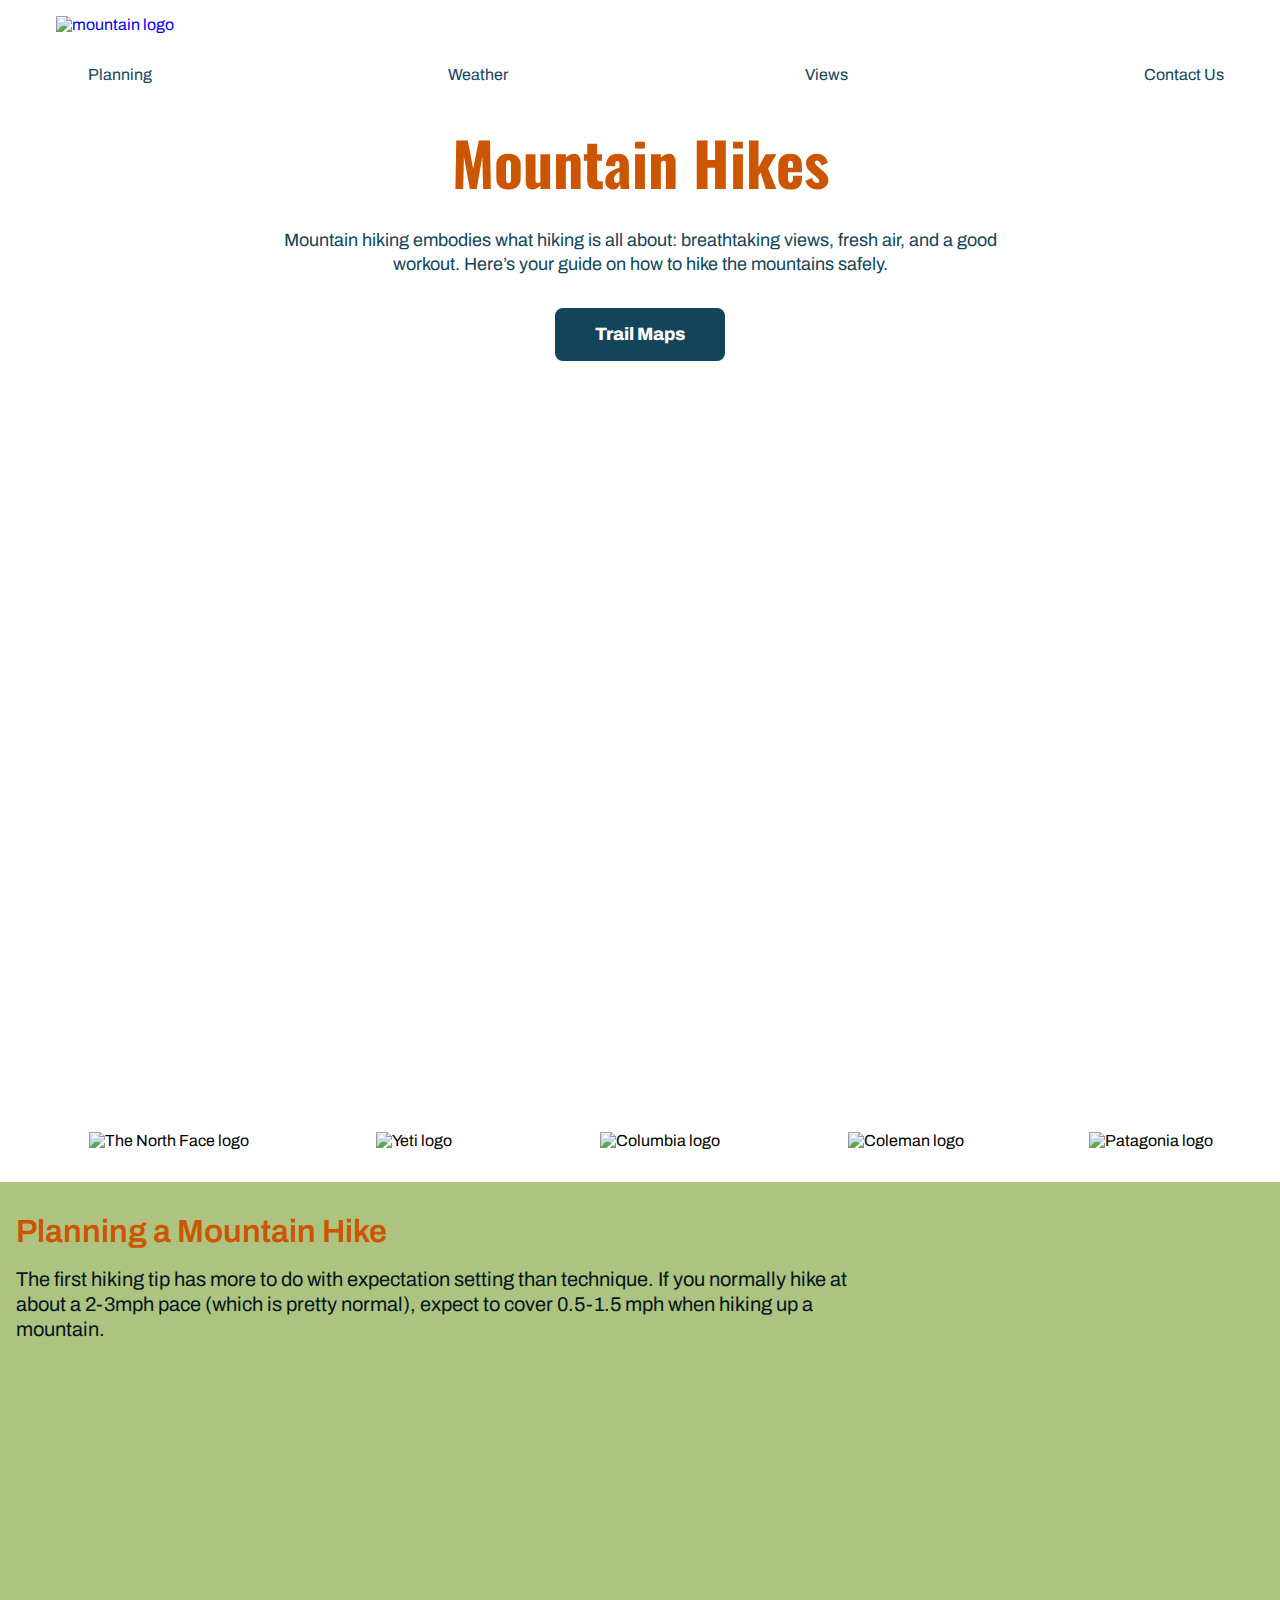
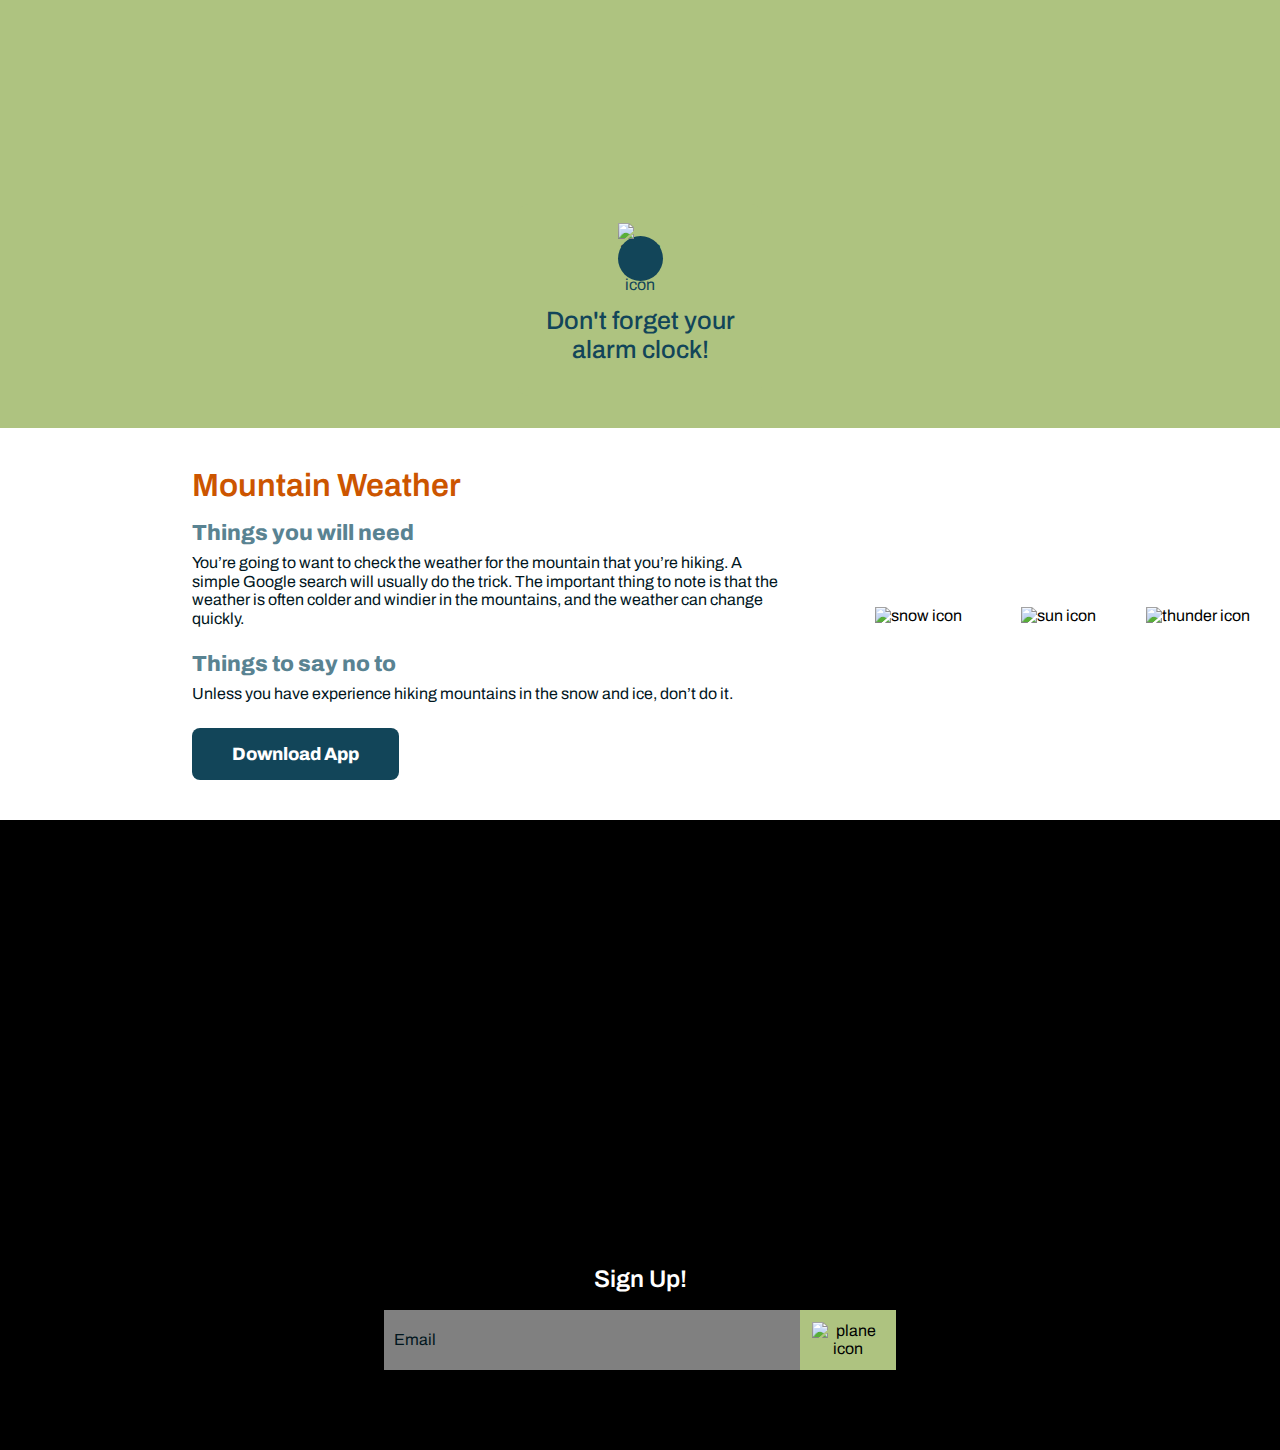
==== index.html @ 651533ce "save work" ====
<!DOCTYPE html>
<html lang="en">
<head>
    <meta charset="UTF-8">
    <meta name="viewport" content="width=device-width, initial-scale=1.0">
    <meta http-equiv="X-UA-Compatible" content="ie=edge">

    <!--Google Fonts-->
    <link rel="preconnect" href="https://fonts.googleapis.com">
    <link rel="preconnect" href="https://fonts.gstatic.com" crossorigin>
    <link href="https://fonts.googleapis.com/css2?family=Archivo:ital,wght@0,100..900;1,100..900&family=Oswald:wght@200..700&display=swap" rel="stylesheet">

   <!-- Font Awesome -->
   <script src="https://kit.fontawesome.com/7ab68a398d.js" crossOrigin="anonymous"></script>

    <!--Style Sheet-->
    <link rel="stylesheet" href="css/styles.css">

    <title>Week 6</title>
</head>

<body>
    <header class="xl-grid">
        <div id="header-container" class="xl-grid-item">
            <div id="logo-container">
                <a href="index.html"><img src="img/header/logo.svg" alt="mountain logo"></a>
            </div>

            <div id="burger-container">
                <button id="burger-button"><i class="fa-solid fa-bars"></i></button>
            </div>
        
            <nav id="main-nav">
                <ul>
                    <li>
                        <a href="#index-planning"><i class="fa-solid fa-suitcase-rolling"></i>Planning</a>
                    </li>

                    <li>
                        <a href="#index-weather"><i class="fa-regular fa-sun"></i>Weather</a>
                    </li>

                    <li>
                        <a href="views.html"><i class="fa-solid fa-binoculars"></i>Views</a>
                    </li>

                    <li>
                    <a href="contact.html"><i class="fa-regular fa-paper-plane"></i>Contact Us</a>
                    </li>
                    
                </ul>
            </nav>
        </div>
    </header>

    <section id="index-hero" class="xxl-grid header-padding">
        <div class="xxl-grid-item">
            <h1 class="pageTitle">Mountain Hikes</h1>
            <p>Mountain hiking embodies what hiking is all about: breathtaking views, fresh air, and a good workout. Here’s your guide on how to hike the mountains safely.</p>
    
            <button class="whiteButton">Trail Maps</button>
        </div>
        <!--<img src="img/home/hero.jpg" alt="hero image of a forest">-->
    </section>

    <div id="index-hero-image"></div>

    <section id="index-brands" class="xxl-grid">
        <div class="xxl-grid-item">
            <ul>
                <li id="tnf"><img src="img/home/brands/tnf.svg" alt="The North Face logo"></li>
                <li id="coleman"><img src="img/home/brands/coleman.svg" alt="Coleman logo"></li>
                <li id="columbia"><img src="img/home/brands/columbia.svg" alt="Columbia logo"></li>
                <li id="patagonia"><img src="img/home/brands/patagonia.svg" alt="Patagonia logo"></li>
                <li id="yeti"><img src="img/home/brands/yeti.svg" alt="Yeti logo"></li>
            </ul>
        </div>
        
    </section>

    <section id="index-planning" class="xxl-grid">
    <div class="xxl-grid-item">
        <h1 class="contentSectionTitle">Planning a Mountain Hike</h1>
        <p>The first hiking tip has more to do with expectation setting than technique. If you normally hike at about a 2-3mph pace (which is pretty normal), expect to cover 0.5-1.5 mph when hiking up a mountain.</p>
        
        <div id="planning-hero"></div>
        <!--  <img src="img/home/planning/planning.jpg" alt="layout of gear" id="planning-hero"> -->

        <div id="planning-callout">
            <div id="clock-container">
                <img src="img/home/planning/clock.svg" alt="alarm clock icon">
            </div>

            <h3>Don't forget your alarm clock!</h3>   
        </div>
    </div>
    
    </section>

    <section id="index-weather" class="xl-grid">
    <div class="xl-grid-item" id="index-weather-xl-grid">
        <ul id="weather-icons">
            <li><img src="img/home/weather/snow.svg" alt="snow icon"></li>
            <li><img src="img/home/weather/sun.svg" alt="sun icon"></li>
            <li><img src="img/home/weather/thunder.svg" alt="thunder icon"></li>
            <li><img src="img/home/weather/wind.svg" alt="wind icon"></li>
        </ul>

        <div id="weather-content">
            <h1 class="contentSectionTitle">Mountain Weather</h1>
            <h2 class="contentSectionSubtitle">Things you will need</h2>
            <p>You’re going to want to check the weather for the mountain that you’re hiking. A simple Google search will usually do the trick. The important thing to note is that the weather is often colder and windier in the mountains, and the weather can change quickly.</p>
            <h2 class="contentSectionSubtitle">Things to say no to</h2>
            <p>Unless you have experience hiking mountains in the snow and ice, don’t do it.</p>

            <button class="whiteButton">Download App</button>
        </div>
        
    </div>
        

        
    </section>

    <footer>
        <div>
            <h2>Sign Up!</h2>
            <form action="#">
                <div>
                    <input type="text" placeholder="Email">
                    <button><img src="img/footer/plane.svg" alt="plane icon"></button>
                </div>
            </form>

            <ul>
                <li><a href="https://twitter.com/?lang=en"><i class="fa-brands fa-x-twitter"></i></a></li>
                <li><a href="https://github.com/login"><i class="fa-brands fa-github"></i></a></li>
                <li><a href="https://www.instagram.com/"><i class="fa-brands fa-instagram"></i></a></li>
                <li><a href="https://www.linkedin.com/login"><i class="fa-brands fa-linkedin-in"></i></a></li>
            </ul>
        </div>
    </footer>
    
    <script src="js/scripts-dist.js"></script>
    
</body>

</html>
---- css/styles.css ----
/* =============
    Mixins
============= */
/* ---------------- Font Sizing ---------------- */
html {
  font-size: 100%;
}

/* ---------------- Media Queries ---------------- */
/* =============
    Variables
============= */
:root {
  --black: #000000;
  --white: #ffffff;
  --aqua: #598392;
  --blue: #124559;
  --blueDark: #01161E;
  --green: #AEC380;
  --seaFoamGreen: #EFF6E0;
  --orange: #FFA500;
  --orangeBurnt: #cc5500;
}

/*! normalize.css v8.0.1 | MIT License | github.com/necolas/normalize.css */
/* Document
   ========================================================================== */
/**
 * 1. Correct the line height in all browsers.
 * 2. Prevent adjustments of font size after orientation changes in iOS.
 */
html {
  line-height: 1.15; /* 1 */
  -webkit-text-size-adjust: 100%; /* 2 */
}

/* Sections
   ========================================================================== */
/**
 * Remove the margin in all browsers.
 */
body {
  margin: 0;
}

/**
 * Render the `main` element consistently in IE.
 */
main {
  display: block;
}

/**
 * Correct the font size and margin on `h1` elements within `section` and
 * `article` contexts in Chrome, Firefox, and Safari.
 */
h1 {
  font-size: 2em;
  margin: 0.67em 0;
}

/* Grouping content
   ========================================================================== */
/**
 * 1. Add the correct box sizing in Firefox.
 * 2. Show the overflow in Edge and IE.
 */
hr {
  -webkit-box-sizing: content-box;
          box-sizing: content-box; /* 1 */
  height: 0; /* 1 */
  overflow: visible; /* 2 */
}

/**
 * 1. Correct the inheritance and scaling of font size in all browsers.
 * 2. Correct the odd `em` font sizing in all browsers.
 */
pre {
  font-family: monospace, monospace; /* 1 */
  font-size: 1em; /* 2 */
}

/* Text-level semantics
   ========================================================================== */
/**
 * Remove the gray background on active links in IE 10.
 */
a {
  background-color: transparent;
}

/**
 * 1. Remove the bottom border in Chrome 57-
 * 2. Add the correct text decoration in Chrome, Edge, IE, Opera, and Safari.
 */
abbr[title] {
  border-bottom: none; /* 1 */
  text-decoration: underline; /* 2 */
  -webkit-text-decoration: underline dotted;
          text-decoration: underline dotted; /* 2 */
}

/**
 * Add the correct font weight in Chrome, Edge, and Safari.
 */
b,
strong {
  font-weight: bolder;
}

/**
 * 1. Correct the inheritance and scaling of font size in all browsers.
 * 2. Correct the odd `em` font sizing in all browsers.
 */
code,
kbd,
samp {
  font-family: monospace, monospace; /* 1 */
  font-size: 1em; /* 2 */
}

/**
 * Add the correct font size in all browsers.
 */
small {
  font-size: 80%;
}

/**
 * Prevent `sub` and `sup` elements from affecting the line height in
 * all browsers.
 */
sub,
sup {
  font-size: 75%;
  line-height: 0;
  position: relative;
  vertical-align: baseline;
}

sub {
  bottom: -0.25em;
}

sup {
  top: -0.5em;
}

/* Embedded content
   ========================================================================== */
/**
 * Remove the border on images inside links in IE 10.
 */
img {
  border-style: none;
}

/* Forms
   ========================================================================== */
/**
 * 1. Change the font styles in all browsers.
 * 2. Remove the margin in Firefox and Safari.
 */
button,
input,
optgroup,
select,
textarea {
  font-family: inherit; /* 1 */
  font-size: 100%; /* 1 */
  line-height: 1.15; /* 1 */
  margin: 0; /* 2 */
}

/**
 * Show the overflow in IE.
 * 1. Show the overflow in Edge.
 */
button,
input { /* 1 */
  overflow: visible;
}

/**
 * Remove the inheritance of text transform in Edge, Firefox, and IE.
 * 1. Remove the inheritance of text transform in Firefox.
 */
button,
select { /* 1 */
  text-transform: none;
}

/**
 * Correct the inability to style clickable types in iOS and Safari.
 */
button,
[type=button],
[type=reset],
[type=submit] {
  -webkit-appearance: button;
}

/**
 * Remove the inner border and padding in Firefox.
 */
button::-moz-focus-inner,
[type=button]::-moz-focus-inner,
[type=reset]::-moz-focus-inner,
[type=submit]::-moz-focus-inner {
  border-style: none;
  padding: 0;
}

/**
 * Restore the focus styles unset by the previous rule.
 */
button:-moz-focusring,
[type=button]:-moz-focusring,
[type=reset]:-moz-focusring,
[type=submit]:-moz-focusring {
  outline: 1px dotted ButtonText;
}

/**
 * Correct the padding in Firefox.
 */
fieldset {
  padding: 0.35em 0.75em 0.625em;
}

/**
 * 1. Correct the text wrapping in Edge and IE.
 * 2. Correct the color inheritance from `fieldset` elements in IE.
 * 3. Remove the padding so developers are not caught out when they zero out
 *    `fieldset` elements in all browsers.
 */
legend {
  -webkit-box-sizing: border-box;
          box-sizing: border-box; /* 1 */
  color: inherit; /* 2 */
  display: table; /* 1 */
  max-width: 100%; /* 1 */
  padding: 0; /* 3 */
  white-space: normal; /* 1 */
}

/**
 * Add the correct vertical alignment in Chrome, Firefox, and Opera.
 */
progress {
  vertical-align: baseline;
}

/**
 * Remove the default vertical scrollbar in IE 10+.
 */
textarea {
  overflow: auto;
}

/**
 * 1. Add the correct box sizing in IE 10.
 * 2. Remove the padding in IE 10.
 */
[type=checkbox],
[type=radio] {
  -webkit-box-sizing: border-box;
          box-sizing: border-box; /* 1 */
  padding: 0; /* 2 */
}

/**
 * Correct the cursor style of increment and decrement buttons in Chrome.
 */
[type=number]::-webkit-inner-spin-button,
[type=number]::-webkit-outer-spin-button {
  height: auto;
}

/**
 * 1. Correct the odd appearance in Chrome and Safari.
 * 2. Correct the outline style in Safari.
 */
[type=search] {
  -webkit-appearance: textfield; /* 1 */
  outline-offset: -2px; /* 2 */
}

/**
 * Remove the inner padding in Chrome and Safari on macOS.
 */
[type=search]::-webkit-search-decoration {
  -webkit-appearance: none;
}

/**
 * 1. Correct the inability to style clickable types in iOS and Safari.
 * 2. Change font properties to `inherit` in Safari.
 */
::-webkit-file-upload-button {
  -webkit-appearance: button; /* 1 */
  font: inherit; /* 2 */
}

/* Interactive
   ========================================================================== */
/*
 * Add the correct display in Edge, IE 10+, and Firefox.
 */
details {
  display: block;
}

/*
 * Add the correct display in all browsers.
 */
summary {
  display: list-item;
}

/* Misc
   ========================================================================== */
/**
 * Add the correct display in IE 10+.
 */
template {
  display: none;
}

/**
 * Add the correct display in IE 10.
 */
[hidden] {
  display: none;
}

/* =============
    Base
============= */
ul {
  margin: 0;
}
ul li {
  list-style: none;
}

.hide-img {
  display: none;
}

.header-padding {
  padding-top: 95px;
}

@media (min-width: 1440px) {
  .xxl-grid {
    display: -ms-grid;
    display: grid;
    -ms-grid-columns: auto 1440px auto;
    grid-template-columns: auto 1440px auto;
        grid-template-areas: ". xxl-content .";
  }
  .xxl-grid .xxl-grid-item {
    grid-area: xxl-content;
  }
}

@media (min-width: 1440px) {
  .xxl-grid .xxl-grid-item {
    -ms-grid-row: 1;
    -ms-grid-column: 2;
  }
}

@media (min-width: 1200px) {
  .xl-grid {
    display: -ms-grid;
    display: grid;
    -ms-grid-columns: auto 1200px auto;
    grid-template-columns: auto 1200px auto;
        grid-template-areas: ". xl-content .";
  }
  .xl-grid .xl-grid-item {
    grid-area: xl-content;
  }
}

@media (min-width: 1200px) {
  .xl-grid .xl-grid-item {
    -ms-grid-row: 1;
    -ms-grid-column: 2;
  }
}

/* =============
    Typography
============= */
body {
  font-family: "Archivo", sans-serif;
  font-optical-sizing: auto;
}

h1, h2, h3, h4, h5 {
  padding: 0;
  margin: 0;
}

p {
  color: var(--blueDark);
  padding: 0;
  margin: 0;
}

.pageTitle {
  font-family: "Oswald", sans-serif;
  font-optical-sizing: auto;
  color: var(--orangeBurnt);
  font-size: 2.5rem;
  font-weight: 900;
  margin-bottom: 32px;
}
@media (min-width: 768px) {
  .pageTitle {
    font-size: 3.75rem;
  }
}

.contentSectionTitle {
  font-size: 1.75rem;
  font-weight: 600;
  margin-bottom: 16px;
}
@media (min-width: 768px) {
  .contentSectionTitle {
    font-size: 2rem;
  }
}

.contentSectionSubtitle {
  font-size: 1.375rem;
  font-weight: 800;
}

/* =============
    Buttons
============= */
button {
  border: none;
  cursor: pointer;
}

.whiteButton {
  background-color: var(--blue);
  color: var(--white);
  font-size: 1.125rem;
  font-weight: 800;
  padding: 16px 40px;
  border-radius: 8px;
}

/* =============
    Forms
============= */
[type=text], [type=password], [type=date], [type=datetime], [type=datetime-local], [type=month], [type=week], [type=email], [type=number], [type=search], [type=tel], [type=time], [type=url], [type=color], textarea {
  -webkit-box-shadow: none;
          box-shadow: none;
}

[type=text]:focus, [type=password]:focus, [type=date]:focus, [type=datetime]:focus, [type=datetime-local]:focus, [type=month]:focus, [type=week]:focus, [type=email]:focus, [type=number]:focus, [type=search]:focus, [type=tel]:focus, [type=time]:focus, [type=url]:focus, [type=color]:focus, textarea:focus {
  -webkit-box-shadow: none;
          box-shadow: none;
}

input[type=text],
input[type=email],
input[type=password],
textarea {
  -webkit-appearance: none;
}

input {
  border: none;
  border-radius: 0;
}

textarea {
  border: none;
  border-radius: 0;
}

/* =============
    Navigation
============= */
a {
  text-decoration: none;
}

#main-nav {
  background-color: var(--green);
  padding: 16px;
  display: none;
}
@media (min-width: 768px) {
  #main-nav {
    background-color: var(--white);
    padding: 0px 16px 0px 0px;
    display: block;
  }
}
@media (min-width: 768px) {
  #main-nav ul {
    display: -webkit-box;
    display: -ms-flexbox;
    display: flex;
    -webkit-box-align: center;
        -ms-flex-align: center;
            align-items: center;
    -webkit-box-pack: justify;
        -ms-flex-pack: justify;
            justify-content: space-between;
    height: 100%;
  }
}
#main-nav ul li {
  text-align: right;
}
#main-nav ul li a:link, #main-nav ul li a:visited {
  display: inline-block;
  padding: 16px 0;
  color: var(--white);
  -webkit-transition: 0.25s;
  transition: 0.25s;
}
@media (min-width: 768px) {
  #main-nav ul li a:link, #main-nav ul li a:visited {
    color: var(--blue);
  }
}
#main-nav ul li a:link i, #main-nav ul li a:visited i {
  color: var(--orangeBurnt);
  margin-right: 8px;
}
#main-nav ul li a:hover, #main-nav ul li a:active {
  color: var(--orangeBurnt);
}

/* =============
    Header
============= */
header {
  position: fixed;
  top: 0;
  left: 0;
  right: 0;
  width: 100%;
  background-color: var(--white);
}
header #header-container {
  display: -ms-grid;
  display: grid;
  -ms-grid-columns: 20% auto;
  grid-template-columns: 20% auto;
      grid-template-areas: "logo burger" "nav nav";
}
@media (min-width: 768px) {
  header #header-container {
    -ms-grid-columns: 30% auto;
    grid-template-columns: 30% auto;
    -ms-grid-columns: "logo nav";
    grid-template-columns: "logo nav";
  }
}
@media (min-width: 1024px) {
  header #header-container {
    -ms-grid-columns: 40% auto;
    grid-template-columns: 40% auto;
  }
}
@media (min-width: 1200px) {
  header #header-container {
    -ms-grid-columns: 45% auto;
    grid-template-columns: 45% auto;
  }
}
@media (min-width: 1440px) {
  header #header-container {
    -ms-grid-columns: 50% auto;
    grid-template-columns: 50% auto;
  }
}
header #header-container #logo-container {
  -ms-grid-row: 1;
  -ms-grid-column: 1;
  padding: 16px 0 16px 16px;
  grid-area: logo;
}
header #header-container #burger-container {
  -ms-grid-row: 1;
  -ms-grid-column: 2;
  grid-area: burger;
  display: -webkit-box;
  display: -ms-flexbox;
  display: flex;
  -webkit-box-pack: end;
      -ms-flex-pack: end;
          justify-content: flex-end;
  -webkit-box-align: center;
      -ms-flex-align: center;
          align-items: center;
}
@media (min-width: 768px) {
  header #header-container #burger-container {
    display: none;
  }
}
header #header-container #burger-container button {
  background-color: var(--white);
  border: none;
  color: var(--blue);
  font-size: 1.125rem;
  padding: 16px;
}
header #header-container #main-nav {
  -ms-grid-row: 2;
  -ms-grid-column: 1;
  -ms-grid-column-span: 2;
  grid-area: nav;
}

/* =============
    Footer
============= */
footer {
  background-color: var(--black);
  background-image: url("../img/footer/footer.jpg");
  background-size: cover;
  background-position: center bottom;
  color: var(--white);
  text-align: center;
  height: 60vh;
  display: -webkit-box;
  display: -ms-flexbox;
  display: flex;
  -webkit-box-pack: center;
      -ms-flex-pack: center;
          justify-content: center;
  -webkit-box-align: end;
      -ms-flex-align: end;
          align-items: flex-end;
}
@media (min-width: 1024px) {
  footer {
    background-position: center;
    height: 70vh;
  }
}
footer > div {
  padding-bottom: 32px;
}
footer > div h2 {
  font-size: 1.5rem;
  font-weight: 600;
  margin-bottom: 8px;
}
@media (min-width: 768px) {
  footer > div h2 {
    margin-bottom: 16px;
  }
}
footer > div form {
  width: 85vw;
}
@media (min-width: 768px) {
  footer > div form {
    width: 50vw;
  }
}
@media (min-width: 1024px) {
  footer > div form {
    width: 45vw;
  }
}
@media (min-width: 1200px) {
  footer > div form {
    width: 40vw;
  }
}
@media (min-width: 1440px) {
  footer > div form {
    width: 25vw;
  }
}
footer > div form > div {
  display: -webkit-box;
  display: -ms-flexbox;
  display: flex;
}
footer > div form > div input {
  border-radius: 0;
  border: none;
  width: 100%;
  padding-left: 2%;
  -webkit-box-sizing: border-box;
          box-sizing: border-box;
  background-color: rgba(255, 255, 255, 0.5019607843);
}
footer > div form > div ::-ms-input-placeholder { /* Edge 12-18 */
  color: var(--blueDark);
}
footer > div form > div ::-webkit-input-placeholder {
  color: var(--blueDark);
  opacity: 1;
}
footer > div form > div ::-moz-placeholder {
  color: var(--blueDark);
  opacity: 1;
}
footer > div form > div :-ms-input-placeholder {
  color: var(--blueDark);
  opacity: 1;
}
footer > div form > div ::placeholder {
  color: var(--blueDark);
  opacity: 1;
}
footer > div form > div button {
  background-color: var(--green);
  padding: 12px;
  margin-left: auto;
}
footer > div ul {
  padding: 32px 6vw 16px;
  display: -webkit-box;
  display: -ms-flexbox;
  display: flex;
  -webkit-box-pack: justify;
      -ms-flex-pack: justify;
          justify-content: space-between;
}
footer > div ul li a {
  color: var(--orangeBurnt);
  font-size: 1.875rem;
}

#index-hero {
  margin: 32px 0;
  text-align: center;
}
#index-hero > div {
  padding: 0 16px;
}
@media (min-width: 768px) {
  #index-hero > div {
    padding: 0 56px;
  }
}
@media (min-width: 1024px) {
  #index-hero > div {
    padding: 0 20vw;
  }
}
@media (min-width: 1440px) {
  #index-hero > div {
    padding: 0 400px;
  }
}
#index-hero > div p {
  font-size: 1.125rem;
  color: var(--blue);
  line-height: 1.5rem;
}
#index-hero > div button {
  margin: 32px 0;
}

#index-hero-image {
  height: 70vh;
  background-image: url("../img/home/hero.jpg");
  background-size: cover;
  background-position: center;
}
@media (min-width: 768px) {
  #index-hero-image {
    height: 60vh;
  }
}
@media (min-width: 1024px) {
  #index-hero-image {
    height: 75vh;
    background-position: center bottom;
  }
}

#index-brands {
  padding: 32px 16px;
}
#index-brands ul {
  display: -ms-grid;
  display: grid;
  -ms-grid-columns: 1fr 26px 1fr 26px 1fr 26px 1fr;
  grid-template-columns: repeat(4, 1fr);
  gap: 26px;
  -ms-grid-rows: auto 26px auto 26px auto;
      grid-template-areas: "tnf tnf yeti yeti" "columbia columbia coleman coleman" ". patagonia patagonia .";
}
@media (min-width: 768px) {
  #index-brands ul {
    -ms-grid-columns: 1fr 20px 1fr 20px 1fr 20px 1fr 20px 1fr 20px 1fr;
    grid-template-columns: repeat(6, 1fr);
    -ms-grid-rows: auto 20px auto;
        grid-template-areas: "tnf tnf yeti yeti columbia columbia" ". coleman coleman patagonia patagonia .";
    gap: 20px;
  }
}
#index-brands ul li {
  display: -webkit-box;
  display: -ms-flexbox;
  display: flex;
  -webkit-box-pack: center;
      -ms-flex-pack: center;
          justify-content: center;
  -webkit-box-align: center;
      -ms-flex-align: center;
          align-items: center;
}
@media (min-width: 1024px) {
  #index-brands ul {
    -ms-grid-columns: (1fr)[5];
    grid-template-columns: repeat(5, 1fr);
        grid-template-areas: "tnf yeti columbia coleman patagonia";
  }
}
#index-brands ul #tnf {
  -ms-grid-row: 1;
  -ms-grid-column: 1;
  -ms-grid-column-span: 3;
  grid-area: tnf;
}
#index-brands ul #yeti {
  -ms-grid-row: 1;
  -ms-grid-column: 5;
  -ms-grid-column-span: 3;
  grid-area: yeti;
}
#index-brands ul #columbia {
  -ms-grid-row: 3;
  -ms-grid-column: 1;
  -ms-grid-column-span: 3;
  grid-area: columbia;
}
#index-brands ul #coleman {
  -ms-grid-row: 3;
  -ms-grid-column: 5;
  -ms-grid-column-span: 3;
  grid-area: coleman;
}
#index-brands ul #patagonia {
  -ms-grid-row: 5;
  -ms-grid-column: 3;
  -ms-grid-column-span: 3;
  grid-area: patagonia;
}
@media (min-width: 768px) {
  #index-brands ul #tnf {
    -ms-grid-row: 1;
    -ms-grid-column: 1;
    -ms-grid-column-span: 3;
  }
  #index-brands ul #yeti {
    -ms-grid-row: 1;
    -ms-grid-column: 5;
    -ms-grid-column-span: 3;
  }
  #index-brands ul #columbia {
    -ms-grid-row: 1;
    -ms-grid-column: 9;
    -ms-grid-column-span: 3;
  }
  #index-brands ul #coleman {
    -ms-grid-row: 3;
    -ms-grid-column: 3;
    -ms-grid-column-span: 3;
  }
  #index-brands ul #patagonia {
    -ms-grid-row: 3;
    -ms-grid-column: 7;
    -ms-grid-column-span: 3;
  }
}
@media (min-width: 1024px) {
  #index-brands ul #tnf {
    -ms-grid-row: 1;
    -ms-grid-column: 1;
    -ms-grid-column-span: 1;
  }
  #index-brands ul #yeti {
    -ms-grid-row: 1;
    -ms-grid-column: 2;
    -ms-grid-column-span: 1;
  }
  #index-brands ul #columbia {
    -ms-grid-row: 1;
    -ms-grid-column: 3;
    -ms-grid-column-span: 1;
  }
  #index-brands ul #coleman {
    -ms-grid-row: 1;
    -ms-grid-column: 4;
    -ms-grid-column-span: 1;
  }
  #index-brands ul #patagonia {
    -ms-grid-row: 1;
    -ms-grid-column: 5;
    -ms-grid-column-span: 1;
  }
}

#index-planning {
  padding: 32px 16px;
  background-color: var(--green);
  color: var(--orangeBurnt);
  text-align: center;
}
#index-planning h1 {
  text-align: left;
}
#index-planning p {
  margin-bottom: 32px;
  text-align: left;
}
@media (min-width: 768px) {
  #index-planning p {
    padding-right: 30vw;
    font-size: 1.25rem;
    line-height: 25px;
  }
}
#index-planning #planning-hero {
  background-image: url("../img/home/planning/planning.jpg");
  height: 360px;
  background-size: cover;
  background-position: center;
  border-radius: 10px;
}
@media (min-width: 768px) {
  #index-planning #planning-hero {
    width: 80vw;
    height: 50vh;
  }
}
@media (min-width: 1024px) {
  #index-planning #planning-hero {
    margin-left: 200px;
  }
}
@media (min-width: 1200px) {
  #index-planning #planning-hero {
    width: 928px;
  }
}
#index-planning #planning-callout {
  background-color: var(--green);
  color: var(--blue);
  text-align: center;
  border-radius: 10px;
  padding: 32px 0px;
  width: 244px;
  margin-top: -20px;
  display: inline-block;
}
#index-planning #planning-callout #clock-container {
  margin: 0px auto 26px;
  height: 45px;
  width: 45px;
  background-color: var(--blue);
  border-radius: 100%;
  display: -webkit-box;
  display: -ms-flexbox;
  display: flex;
  -webkit-box-pack: center;
      -ms-flex-pack: center;
          justify-content: center;
  -webkit-box-align: center;
      -ms-flex-align: center;
          align-items: center;
}
#index-planning #planning-callout h3 {
  font-size: 1.5625rem;
  font-weight: 500;
}

#index-weather {
  padding: 32px 16px;
}
@media (min-width: 768px) {
  #index-weather {
    padding: 32px 15vw;
  }
}
@media (min-width: 1024px) {
  #index-weather {
    padding: 40px 15vw;
  }
}
@media (min-width: 1200px) {
  #index-weather #index-weather-xl-grid {
    display: -ms-grid;
    display: grid;
    -ms-grid-columns: 50% 32px auto;
    grid-template-columns: 50% auto;
        grid-template-areas: "weather-content weather-icons";
    gap: 32px;
  }
}
#index-weather #index-weather-xl-grid #weather-icons {
  display: -ms-grid;
  display: grid;
  -ms-grid-columns: 2fr 16px 2fr;
  grid-template-columns: repeat(2, 2fr);
  gap: 16px;
}
@media (min-width: 768px) {
  #index-weather #index-weather-xl-grid #weather-icons {
    -ms-grid-columns: 2fr 32px 2fr 32px 2fr 32px 2fr;
    grid-template-columns: repeat(4, 2fr);
    gap: 32px;
    margin-bottom: 16px;
  }
}
@media (min-width: 1200px) {
  #index-weather #index-weather-xl-grid #weather-icons {
    grid-area: weather-icons;
  }
}
@media (min-width: 1200px) {
  #index-weather #index-weather-xl-grid #weather-icons {
    -ms-grid-row: 1;
    -ms-grid-column: 3;
  }
}
#index-weather #index-weather-xl-grid #weather-icons li {
  display: -webkit-box;
  display: -ms-flexbox;
  display: flex;
  -webkit-box-pack: center;
      -ms-flex-pack: center;
          justify-content: center;
  -webkit-box-align: center;
      -ms-flex-align: center;
          align-items: center;
}
#index-weather #index-weather-xl-grid #weather-content h1 {
  color: var(--orangeBurnt);
}
#index-weather #index-weather-xl-grid #weather-content h2 {
  color: var(--aqua);
  margin-bottom: 8px;
}
#index-weather #index-weather-xl-grid #weather-content p {
  margin-bottom: 24px;
}

#views-hero {
  padding: 150px 16px 32px;
  text-align: center;
}
@media (min-width: 768px) {
  #views-hero {
    padding: 150px 10vw 32px;
  }
}
#views-hero h1 {
  margin-bottom: 32px;
}
#views-hero p {
  color: var(--blue);
}
@media (min-width: 1200px) {
  #views-hero p {
    padding: 0 300px;
  }
}

#views-gallery {
  padding: 0 16px 32px 16px;
  display: -ms-grid;
  display: grid;
  gap: 16px;
  -ms-grid-columns: 1fr 16px 1fr;
  grid-template-columns: repeat(2, 1fr);
  -ms-grid-rows: 25vh 16px 25vh 16px 50vh 16px 50vh 16px 30vh;
  grid-template-rows: 25vh 25vh 50vh 50vh 30vh;
      grid-template-areas: "g1 g2" "g3 g4" "g5 g5" "g6 g6" "g7 g7";
}
@media (min-width: 768px) {
  #views-gallery {
    padding: 0 8vw 32px 8vw;
    -ms-grid-columns: (1fr)[6];
    grid-template-columns: repeat(6, 1fr);
    -ms-grid-rows: 25vh 25vh 35vh 25vh;
    grid-template-rows: 25vh 25vh 35vh 25vh;
        grid-template-areas: "g1 g1 g1 g2 g2 g2" "g3 g3 g3 g4 g4 g4" "g5 g5 g5 g5 g6 g6" "g7 g7 g7 g7 g7 g7";
  }
}
@media (min-width: 1200px) {
  #views-gallery {
    padding: 0 2vw 40px 2vw;
    -ms-grid-columns: (1fr)[4];
    grid-template-columns: repeat(4, 1fr);
    -ms-grid-rows: 25vh 35vh 25vh;
    grid-template-rows: 25vh 35vh 25vh;
        grid-template-areas: "g1 g2 g3 g4" "g5 g5 g5 g6" "g7 g7 g7 g7";
  }
}
#views-gallery li {
  background-size: cover;
  background-position: center;
}
#views-gallery #g1 {
  -ms-grid-row: 1;
  -ms-grid-column: 1;
  grid-area: g1;
  background-image: url("../img/views/gallery-1.jpg");
}
#views-gallery #g2 {
  -ms-grid-row: 1;
  -ms-grid-column: 3;
  grid-area: g2;
  background-image: url("../img/views/gallery-2.jpg");
}
#views-gallery #g3 {
  -ms-grid-row: 3;
  -ms-grid-column: 1;
  grid-area: g3;
  background-image: url("../img/views/gallery-3.jpg");
}
#views-gallery #g4 {
  -ms-grid-row: 3;
  -ms-grid-column: 3;
  grid-area: g4;
  background-image: url("../img/views/gallery-4.jpg");
}
@media (min-width: 1024px) {
  #views-gallery #g4 {
    background-position: center 80%;
  }
}
#views-gallery #g5 {
  -ms-grid-row: 5;
  -ms-grid-column: 1;
  -ms-grid-column-span: 3;
  grid-area: g5;
  background-image: url("../img/views/gallery-5.jpg");
}
#views-gallery #g6 {
  -ms-grid-row: 7;
  -ms-grid-column: 1;
  -ms-grid-column-span: 3;
  grid-area: g6;
  background-image: url("../img/views/gallery-6.jpg");
}
#views-gallery #g7 {
  -ms-grid-row: 9;
  -ms-grid-column: 1;
  -ms-grid-column-span: 3;
  grid-area: g7;
  background-image: url("../img/views/gallery-7.jpg");
}
@media (min-width: 768px) {
  #views-gallery #g1 {
    -ms-grid-row: 1;
    -ms-grid-column: 1;
    -ms-grid-column-span: 3;
  }
  #views-gallery #g2 {
    -ms-grid-row: 1;
    -ms-grid-column: 4;
    -ms-grid-column-span: 3;
  }
  #views-gallery #g3 {
    -ms-grid-row: 2;
    -ms-grid-column: 1;
    -ms-grid-column-span: 3;
  }
  #views-gallery #g4 {
    -ms-grid-row: 2;
    -ms-grid-column: 4;
    -ms-grid-column-span: 3;
  }
  #views-gallery #g5 {
    -ms-grid-row: 3;
    -ms-grid-column: 1;
    -ms-grid-column-span: 4;
  }
  #views-gallery #g6 {
    -ms-grid-row: 3;
    -ms-grid-column: 5;
    -ms-grid-column-span: 2;
  }
  #views-gallery #g7 {
    -ms-grid-row: 4;
    -ms-grid-column: 1;
    -ms-grid-column-span: 6;
  }
}
@media (min-width: 1200px) {
  #views-gallery #g1 {
    -ms-grid-row: 1;
    -ms-grid-column: 1;
    -ms-grid-column-span: 1;
  }
  #views-gallery #g2 {
    -ms-grid-row: 1;
    -ms-grid-column: 2;
    -ms-grid-column-span: 1;
  }
  #views-gallery #g3 {
    -ms-grid-row: 1;
    -ms-grid-column: 3;
    -ms-grid-column-span: 1;
  }
  #views-gallery #g4 {
    -ms-grid-row: 1;
    -ms-grid-column: 4;
    -ms-grid-column-span: 1;
  }
  #views-gallery #g5 {
    -ms-grid-row: 2;
    -ms-grid-column: 1;
    -ms-grid-column-span: 3;
  }
  #views-gallery #g6 {
    -ms-grid-row: 2;
    -ms-grid-column: 4;
    -ms-grid-column-span: 1;
  }
  #views-gallery #g7 {
    -ms-grid-row: 3;
    -ms-grid-column: 1;
    -ms-grid-column-span: 4;
  }
}

/* =============
    Contact
============= */
#contact-hero {
  padding: 130px 16px 32px;
  text-align: center;
}

#contact-form {
  background-color: var(--seaFoamGreen);
  padding: 32px 16px;
}
#contact-form form {
  display: -ms-grid;
  display: grid;
  gap: 16px;
  -ms-grid-rows: 90px 16px 90px 16px 200px 16px auto;
  grid-template-rows: 90px 90px 200px auto;
}
@media (min-width: 768px) {
  #contact-form form {
    padding: 0 10vw;
    -ms-grid-columns: 50% auto;
    grid-template-columns: 50% auto;
    -ms-grid-rows: 8vh 16vh auto;
    grid-template-rows: 8vh 16vh auto;
        grid-template-areas: "name email" "message message" ". send-button";
  }
}
#contact-form form div {
  background-color: var(--white);
  display: -webkit-box;
  display: -ms-flexbox;
  display: flex;
  -webkit-box-align: end;
      -ms-flex-align: end;
          align-items: flex-end;
}
#contact-form form div input {
  width: 100%;
  padding-bottom: 5px;
  padding-left: 8px;
  -webkit-box-sizing: border-box;
          box-sizing: border-box;
}
#contact-form form div textarea {
  padding-top: 8px;
  height: 100%;
  width: 100%;
  padding-left: 8px;
  -webkit-box-sizing: border-box;
          box-sizing: border-box;
}
#contact-form form div ::-ms-input-placeholder {
  color: var(--blueDark);
}
#contact-form form div ::-webkit-input-placeholder {
  color: var(--blueDark);
  opacity: 1;
}
#contact-form form div ::-moz-placeholder {
  color: var(--blueDark);
  opacity: 1;
}
#contact-form form div :-ms-input-placeholder {
  color: var(--blueDark);
  opacity: 1;
}
#contact-form form div ::placeholder {
  color: var(--blueDark);
  opacity: 1;
}
@media (min-width: 768px) {
  #contact-form form #contact-name {
    grid-area: name;
  }
}
@media (min-width: 768px) {
  #contact-form form #contact-email {
    grid-area: email;
  }
}
#contact-form form #contact-message {
  -webkit-box-align: start;
      -ms-flex-align: start;
          align-items: flex-start;
}
@media (min-width: 768px) {
  #contact-form form #contact-message {
    grid-area: message;
  }
}
#contact-form form #contact-button {
  -webkit-box-align: start;
      -ms-flex-align: start;
          align-items: flex-start;
  -webkit-box-pack: end;
      -ms-flex-pack: end;
          justify-content: flex-end;
  background-color: transparent;
}
@media (min-width: 768px) {
  #contact-form form #contact-button {
    grid-area: send-button;
  }
}
@media (min-width: 768px) {
  #contact-form form #contact-name {
    -ms-grid-row: 1;
    -ms-grid-column: 1;
  }
  #contact-form form #contact-email {
    -ms-grid-row: 1;
    -ms-grid-column: 2;
  }
  #contact-form form #contact-message {
    -ms-grid-row: 2;
    -ms-grid-column: 1;
    -ms-grid-column-span: 2;
  }
  #contact-form form #contact-button {
    -ms-grid-row: 3;
    -ms-grid-column: 2;
  }
}
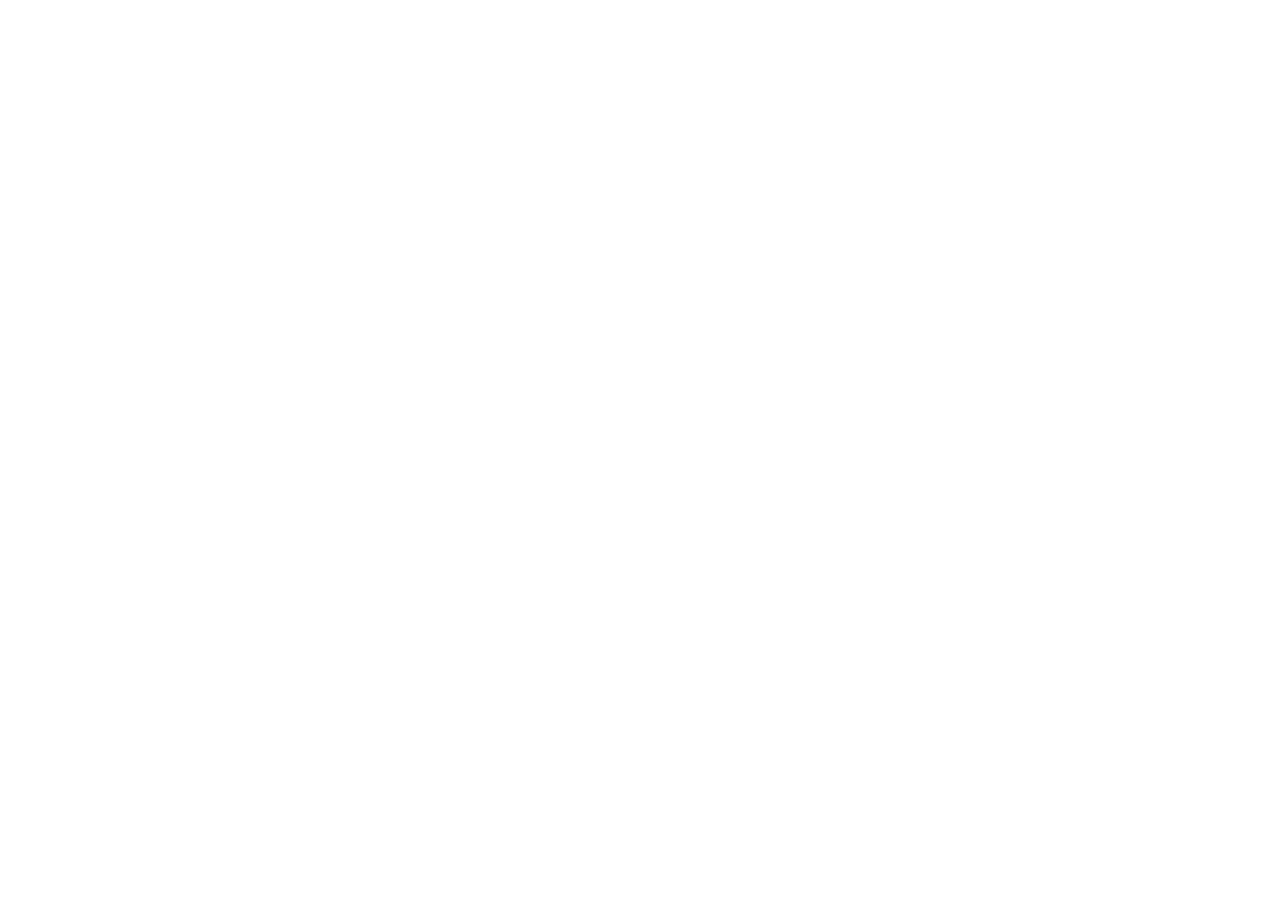
==== commit d2833794: "added html pages" ====
--- a/index.html
+++ b/index.html
@@ -4,143 +4,11 @@
     <meta charset="UTF-8">
     <meta name="viewport" content="width=device-width, initial-scale=1.0">
     <meta http-equiv="X-UA-Compatible" content="ie=edge">
-
-    <!--Google Fonts-->
-    <link rel="preconnect" href="https://fonts.googleapis.com">
-    <link rel="preconnect" href="https://fonts.gstatic.com" crossorigin>
-    <link href="https://fonts.googleapis.com/css2?family=Archivo:ital,wght@0,100..900;1,100..900&family=Oswald:wght@200..700&display=swap" rel="stylesheet">
-
-   <!-- Font Awesome -->
-   <script src="https://kit.fontawesome.com/7ab68a398d.js" crossOrigin="anonymous"></script>
-
-    <!--Style Sheet-->
     <link rel="stylesheet" href="css/styles.css">
-
-    <title>Week 6</title>
+    <title>Final Portfolio</title>
 </head>
 
 <body>
-    <header class="xl-grid">
-        <div id="header-container" class="xl-grid-item">
-            <div id="logo-container">
-                <a href="index.html"><img src="img/header/logo.svg" alt="mountain logo"></a>
-            </div>
-
-            <div id="burger-container">
-                <button id="burger-button"><i class="fa-solid fa-bars"></i></button>
-            </div>
-        
-            <nav id="main-nav">
-                <ul>
-                    <li>
-                        <a href="#index-planning"><i class="fa-solid fa-suitcase-rolling"></i>Planning</a>
-                    </li>
-
-                    <li>
-                        <a href="#index-weather"><i class="fa-regular fa-sun"></i>Weather</a>
-                    </li>
-
-                    <li>
-                        <a href="views.html"><i class="fa-solid fa-binoculars"></i>Views</a>
-                    </li>
-
-                    <li>
-                    <a href="contact.html"><i class="fa-regular fa-paper-plane"></i>Contact Us</a>
-                    </li>
-                    
-                </ul>
-            </nav>
-        </div>
-    </header>
-
-    <section id="index-hero" class="xxl-grid header-padding">
-        <div class="xxl-grid-item">
-            <h1 class="pageTitle">Mountain Hikes</h1>
-            <p>Mountain hiking embodies what hiking is all about: breathtaking views, fresh air, and a good workout. Here’s your guide on how to hike the mountains safely.</p>
-    
-            <button class="whiteButton">Trail Maps</button>
-        </div>
-        <!--<img src="img/home/hero.jpg" alt="hero image of a forest">-->
-    </section>
-
-    <div id="index-hero-image"></div>
-
-    <section id="index-brands" class="xxl-grid">
-        <div class="xxl-grid-item">
-            <ul>
-                <li id="tnf"><img src="img/home/brands/tnf.svg" alt="The North Face logo"></li>
-                <li id="coleman"><img src="img/home/brands/coleman.svg" alt="Coleman logo"></li>
-                <li id="columbia"><img src="img/home/brands/columbia.svg" alt="Columbia logo"></li>
-                <li id="patagonia"><img src="img/home/brands/patagonia.svg" alt="Patagonia logo"></li>
-                <li id="yeti"><img src="img/home/brands/yeti.svg" alt="Yeti logo"></li>
-            </ul>
-        </div>
-        
-    </section>
-
-    <section id="index-planning" class="xxl-grid">
-    <div class="xxl-grid-item">
-        <h1 class="contentSectionTitle">Planning a Mountain Hike</h1>
-        <p>The first hiking tip has more to do with expectation setting than technique. If you normally hike at about a 2-3mph pace (which is pretty normal), expect to cover 0.5-1.5 mph when hiking up a mountain.</p>
-        
-        <div id="planning-hero"></div>
-        <!--  <img src="img/home/planning/planning.jpg" alt="layout of gear" id="planning-hero"> -->
-
-        <div id="planning-callout">
-            <div id="clock-container">
-                <img src="img/home/planning/clock.svg" alt="alarm clock icon">
-            </div>
-
-            <h3>Don't forget your alarm clock!</h3>   
-        </div>
-    </div>
-    
-    </section>
-
-    <section id="index-weather" class="xl-grid">
-    <div class="xl-grid-item" id="index-weather-xl-grid">
-        <ul id="weather-icons">
-            <li><img src="img/home/weather/snow.svg" alt="snow icon"></li>
-            <li><img src="img/home/weather/sun.svg" alt="sun icon"></li>
-            <li><img src="img/home/weather/thunder.svg" alt="thunder icon"></li>
-            <li><img src="img/home/weather/wind.svg" alt="wind icon"></li>
-        </ul>
-
-        <div id="weather-content">
-            <h1 class="contentSectionTitle">Mountain Weather</h1>
-            <h2 class="contentSectionSubtitle">Things you will need</h2>
-            <p>You’re going to want to check the weather for the mountain that you’re hiking. A simple Google search will usually do the trick. The important thing to note is that the weather is often colder and windier in the mountains, and the weather can change quickly.</p>
-            <h2 class="contentSectionSubtitle">Things to say no to</h2>
-            <p>Unless you have experience hiking mountains in the snow and ice, don’t do it.</p>
-
-            <button class="whiteButton">Download App</button>
-        </div>
-        
-    </div>
-        
-
-        
-    </section>
-
-    <footer>
-        <div>
-            <h2>Sign Up!</h2>
-            <form action="#">
-                <div>
-                    <input type="text" placeholder="Email">
-                    <button><img src="img/footer/plane.svg" alt="plane icon"></button>
-                </div>
-            </form>
-
-            <ul>
-                <li><a href="https://twitter.com/?lang=en"><i class="fa-brands fa-x-twitter"></i></a></li>
-                <li><a href="https://github.com/login"><i class="fa-brands fa-github"></i></a></li>
-                <li><a href="https://www.instagram.com/"><i class="fa-brands fa-instagram"></i></a></li>
-                <li><a href="https://www.linkedin.com/login"><i class="fa-brands fa-linkedin-in"></i></a></li>
-            </ul>
-        </div>
-    </footer>
-    
     <script src="js/scripts-dist.js"></script>
     
 </body>
--- a/css/styles.css
+++ b/css/styles.css
@@ -338,6 +338,10 @@
 /* =============
     Base
 ============= */
+html {
+  scroll-behavior: smooth;
+}
+
 ul {
   margin: 0;
 }
@@ -496,10 +500,18 @@
   text-decoration: none;
 }
 
+.hide-menu {
+  display: none;
+}
+@media (min-width: 768px) {
+  .hide-menu {
+    display: block;
+  }
+}
+
 #main-nav {
   background-color: var(--green);
   padding: 16px;
-  display: none;
 }
 @media (min-width: 768px) {
   #main-nav {
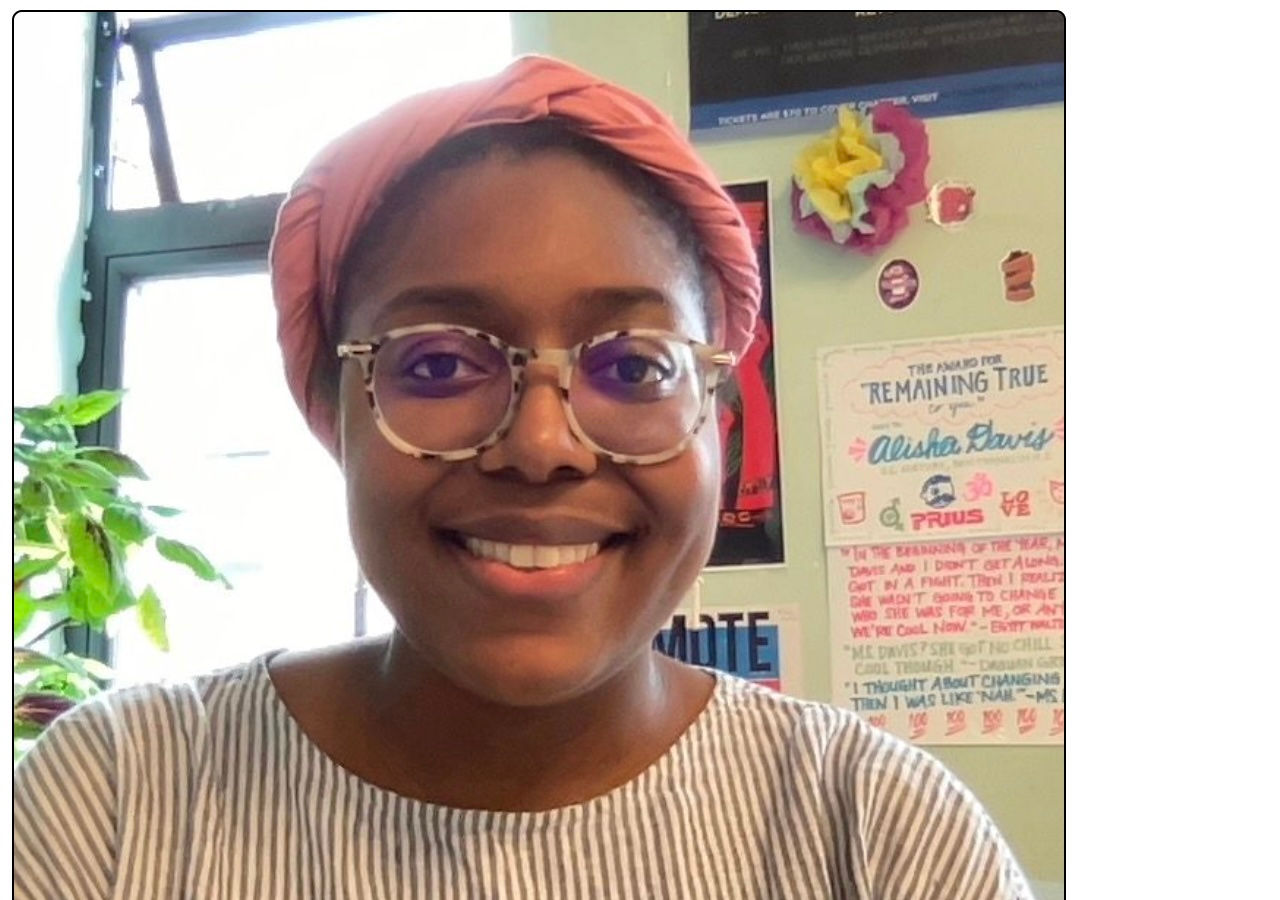
==== commit 798df929: "added html elements and text" ====
--- a/index.html
+++ b/index.html
@@ -9,6 +9,52 @@
 </head>
 
 <body>
+    <header>
+        <a href="index.html"></a><img src="img/header/AlishaHeadshot.jpg" alt="Alisha headshot">
+        <h1>Alisha R. Davis - Early Career Librarian</h1>
+        
+        <nav>
+            <ul>
+                <li>
+                    <a href="about.html"></a><img src="#" alt="about logo">
+                </li>
+                <li>
+                    <a href="resume.html"></a><img src="#" alt="resume logo">
+                </li>
+                <li>
+                    <a href="projects.html"></a><img src="#" alt="projects logo">
+                </li>
+                <li>
+                    <a href="associations.html"></a><img src="#" alt="associations logo">
+                </li>
+                <li>
+                    <a href="contact.html"></a><img src="#" alt="contact logo">
+                </li>
+                <li>
+                    <a href="sitemap.html"></a><img src="#" alt="sitemap logo">
+                </li>
+            </ul>
+        </nav>
+    </header>
+    
+    <section>
+        <h2>About Me</h2>
+        <p>I’m a mid-career changer who is transitioning into technical services librarianship. I’m currently enrolled in Drexel University’s MLIS program and will be graduating in June 2024. While completing my degree part-time, I’ve interned with Penn Libraries; the International Center for MultiGenerational Legacies of Trauma (ICMGLT); and the Kislak Center for Special Collections, Rare Books and Manuscripts.</p>
+
+        <p>Thanks to my graduate courses and internship placements, I quickly discovered that working with data and metadata brings me as much joy as teaching social studies or engaging in visual arts. Though I initially felt overwhelmed when I enrolled in “techie” courses like <em>Foundations of Data and Information</em> or <em>Python Programming Foundations</em>, I ended the term with a level of confidence that I had never experienced before. Today, I’m utilizing my resource description knowledge to catalog hundreds of books for the Penn Libraries Community Engagement team. I’m also training with a senior information processing librarian to complete technical services projects, such as the retrospective conversion of bibliographic records and engagement with linked data through BIBFRAME and Sinopia.</p>
+            
+       <p>A native of Philadelphia and a product of the local public school system, I’m invested in advocating for the best educational opportunities for all Philadelphians. In addition to my professional interests, I’m an avid solo traveler, a visual arts hobbyist, and the emotional support person to two, very energetic, senior cats. I previously earned a BA in International Relations from Boston University and a MS in Educational Studies from Johns Hopkins University.</p>
+    </section>
+
+    <footer>
+        <h2>Let's Connect!</h2>
+            <ul>
+                <li><a href="https://github.com/login""><img src="#" alt="github icon"></a></li>
+                <li><a href="https://linkedin.com/login""><img src="#" alt="linkedin icon"></a></li>
+                <li><a href="http://ardavislibrarianship.com/musings/""><img src="#" alt="professional blog icon"></a></li>
+            </ul>
+    </footer>
+
     <script src="js/scripts-dist.js"></script>
     
 </body>
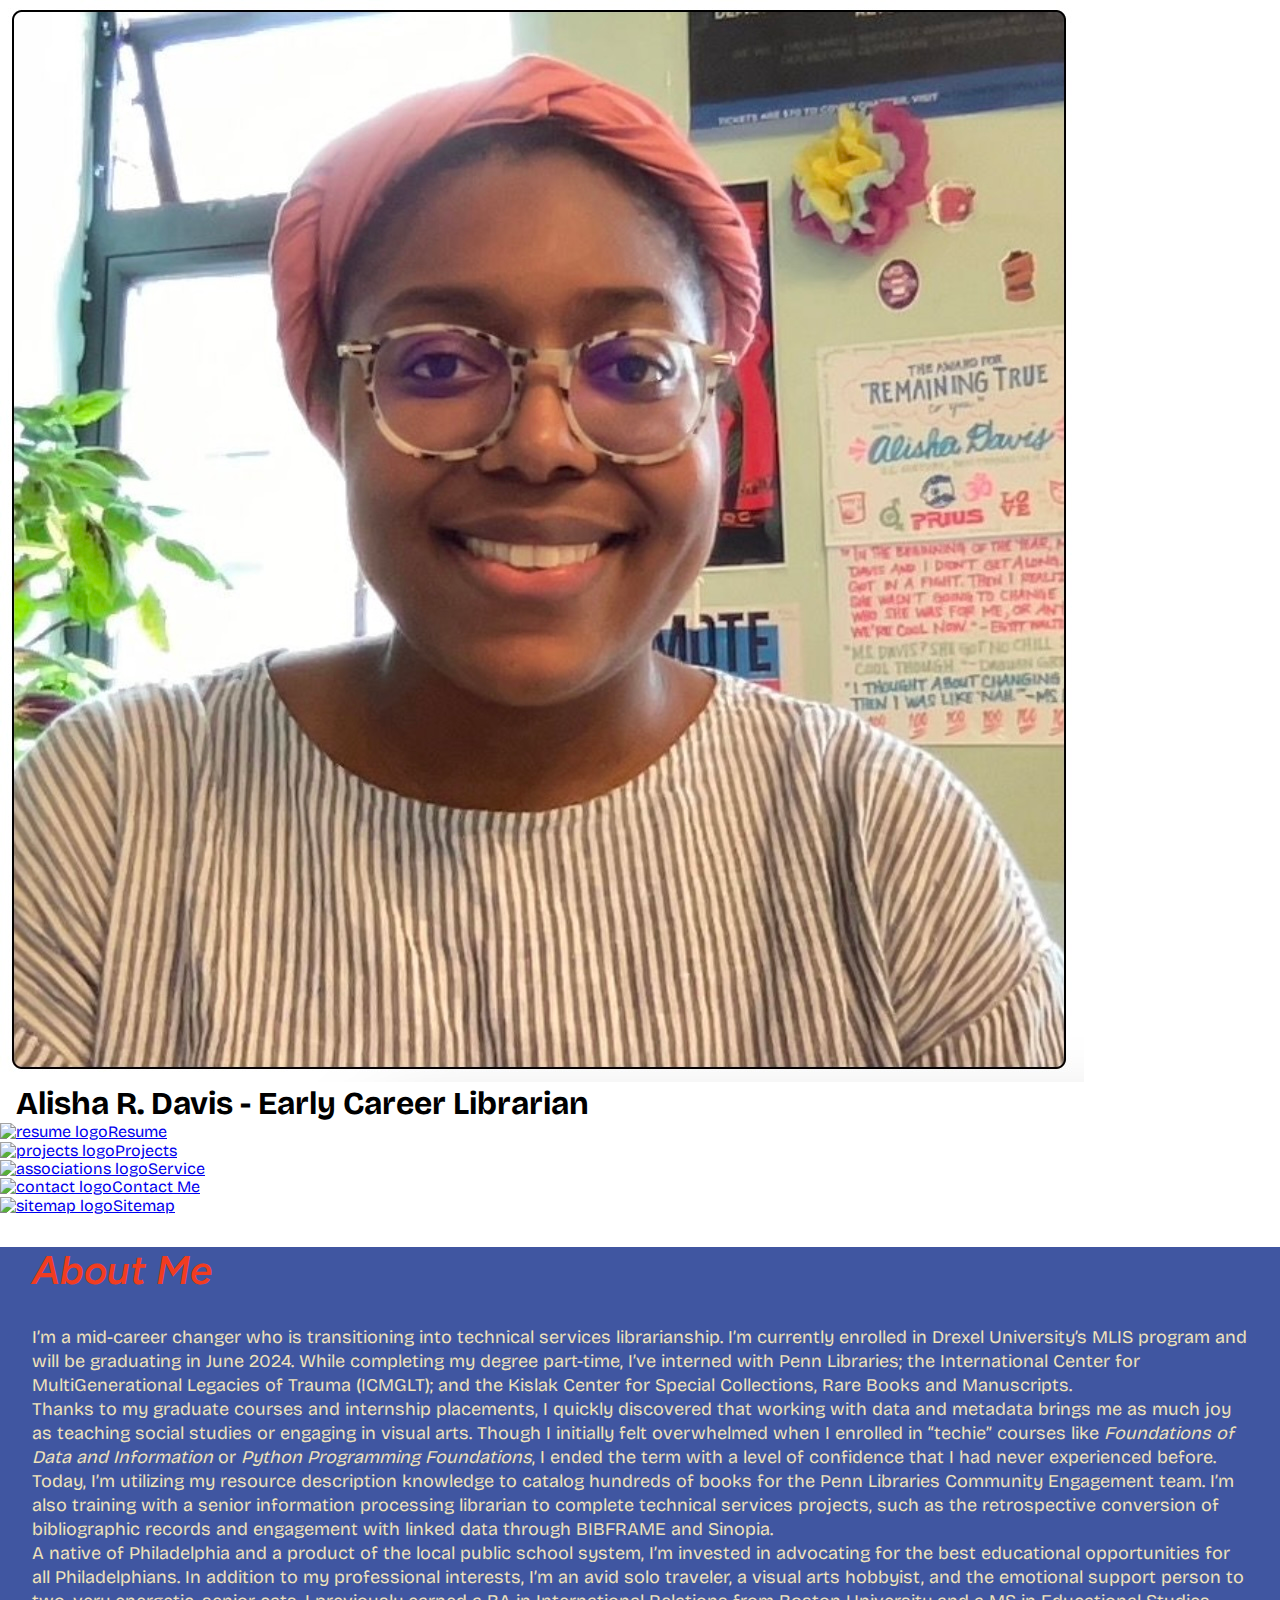
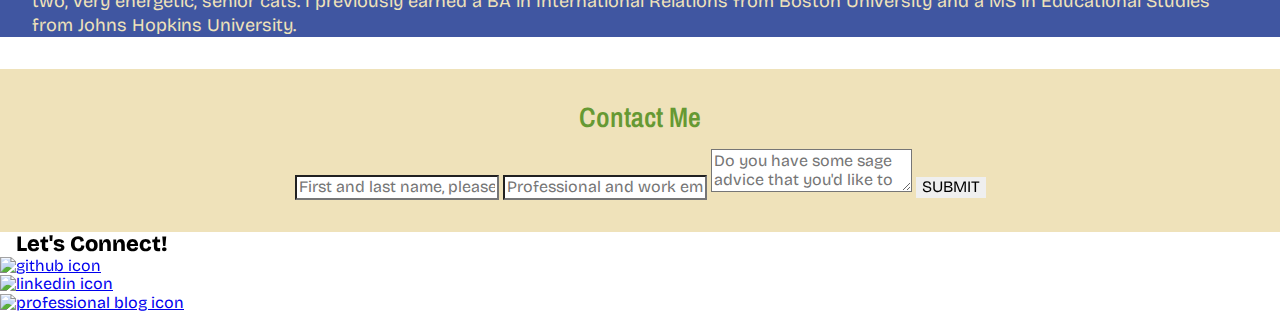
==== commit 341d4093: "css updates" ====
--- a/index.html
+++ b/index.html
@@ -4,7 +4,15 @@
     <meta charset="UTF-8">
     <meta name="viewport" content="width=device-width, initial-scale=1.0">
     <meta http-equiv="X-UA-Compatible" content="ie=edge">
+
+    <!--Google Fonts-->
+    <link rel="preconnect" href="https://fonts.googleapis.com">
+    <link rel="preconnect" href="https://fonts.gstatic.com" crossorigin>
+    <link href="https://fonts.googleapis.com/css2?family=Archivo+Narrow:ital,wght@0,400..700;1,400..700&family=Bricolage+Grotesque:opsz,wght@12..96,200..800&family=Figtree:ital,wght@0,300..900;1,300..900&display=swap" rel="stylesheet">
+
+    <!--Style Sheet-->
     <link rel="stylesheet" href="css/styles.css">
+
     <title>Final Portfolio</title>
 </head>
 
@@ -15,39 +23,53 @@
         
         <nav>
             <ul>
+                
                 <li>
-                    <a href="about.html"></a><img src="#" alt="about logo">
+                    <a href="resume.html"><img src="#" alt="resume logo">Resume</a>
                 </li>
                 <li>
-                    <a href="resume.html"></a><img src="#" alt="resume logo">
+                    <a href="projects.html"><img src="#" alt="projects logo">Projects</a>
                 </li>
                 <li>
-                    <a href="projects.html"></a><img src="#" alt="projects logo">
+                    <a href="#"><img src="#" alt="associations logo">Service</a>
                 </li>
                 <li>
-                    <a href="associations.html"></a><img src="#" alt="associations logo">
+                    <a href="#"><img src="#" alt="contact logo">Contact Me</a>
                 </li>
                 <li>
-                    <a href="contact.html"></a><img src="#" alt="contact logo">
-                </li>
-                <li>
-                    <a href="sitemap.html"></a><img src="#" alt="sitemap logo">
+                    <a href="sitemap.html"><img src="#" alt="sitemap logo">Sitemap</a>
                 </li>
             </ul>
         </nav>
     </header>
     
-    <section>
-        <h2>About Me</h2>
-        <p>I’m a mid-career changer who is transitioning into technical services librarianship. I’m currently enrolled in Drexel University’s MLIS program and will be graduating in June 2024. While completing my degree part-time, I’ve interned with Penn Libraries; the International Center for MultiGenerational Legacies of Trauma (ICMGLT); and the Kislak Center for Special Collections, Rare Books and Manuscripts.</p>
+    <section id="index-hero">
+        <div>
+            <h2 class="pageTitle">About Me</h2>
+            <p>I’m a mid-career changer who is transitioning into technical services librarianship. I’m currently enrolled in Drexel University’s MLIS program and will be graduating in June 2024. While completing my degree part-time, I’ve interned with Penn Libraries; the International Center for MultiGenerational Legacies of Trauma (ICMGLT); and the Kislak Center for Special Collections, Rare Books and Manuscripts.</p>
 
-        <p>Thanks to my graduate courses and internship placements, I quickly discovered that working with data and metadata brings me as much joy as teaching social studies or engaging in visual arts. Though I initially felt overwhelmed when I enrolled in “techie” courses like <em>Foundations of Data and Information</em> or <em>Python Programming Foundations</em>, I ended the term with a level of confidence that I had never experienced before. Today, I’m utilizing my resource description knowledge to catalog hundreds of books for the Penn Libraries Community Engagement team. I’m also training with a senior information processing librarian to complete technical services projects, such as the retrospective conversion of bibliographic records and engagement with linked data through BIBFRAME and Sinopia.</p>
+            <p>Thanks to my graduate courses and internship placements, I quickly discovered that working with data and metadata brings me as much joy as teaching social studies or engaging in visual arts. Though I initially felt overwhelmed when I enrolled in “techie” courses like <em>Foundations of Data and Information</em> or <em>Python Programming Foundations</em>, I ended the term with a level of confidence that I had never experienced before. Today, I’m utilizing my resource description knowledge to catalog hundreds of books for the Penn Libraries Community Engagement team. I’m also training with a senior information processing librarian to complete technical services projects, such as the retrospective conversion of bibliographic records and engagement with linked data through BIBFRAME and Sinopia.</p>
             
-       <p>A native of Philadelphia and a product of the local public school system, I’m invested in advocating for the best educational opportunities for all Philadelphians. In addition to my professional interests, I’m an avid solo traveler, a visual arts hobbyist, and the emotional support person to two, very energetic, senior cats. I previously earned a BA in International Relations from Boston University and a MS in Educational Studies from Johns Hopkins University.</p>
+            <p>A native of Philadelphia and a product of the local public school system, I’m invested in advocating for the best educational opportunities for all Philadelphians. In addition to my professional interests, I’m an avid solo traveler, a visual arts hobbyist, and the emotional support person to two, very energetic, senior cats. I previously earned a BA in International Relations from Boston University and a MS in Educational Studies from Johns Hopkins University.</p>
+        </div>
+    </section>
+
+    <section id="index-service">
+
+    </section>
+
+    <section id="index-contact">
+        <h1 class="contentSectionTitle">Contact Me</h1>
+        <form action="#">
+            <input type="text" placeholder="First and last name, please.">
+            <input type="email" placeholder="Professional and work emails are preferred.">
+            <textarea placeholder="Do you have some sage advice that you'd like to share with me? Am I a strong candidate for an open position at your institution? Let me know here."></textarea>
+            <button>SUBMIT</button>
+        </form>
     </section>
 
     <footer>
-        <h2>Let's Connect!</h2>
+        <h2 class="contentSectionSubtitle">Let's Connect!</h2>
             <ul>
                 <li><a href="https://github.com/login""><img src="#" alt="github icon"></a></li>
                 <li><a href="https://linkedin.com/login""><img src="#" alt="linkedin icon"></a></li>
--- a/css/styles.css
+++ b/css/styles.css
@@ -13,13 +13,12 @@
 :root {
   --black: #000000;
   --white: #ffffff;
-  --aqua: #598392;
-  --blue: #124559;
-  --blueDark: #01161E;
-  --green: #AEC380;
-  --seaFoamGreen: #EFF6E0;
-  --orange: #FFA500;
-  --orangeBurnt: #cc5500;
+  --greenDark: #669933;
+  --whiteDutch: #efe2ba;
+  --yellowGoldenrod: #d79922;
+  --blueDark: #4056a1;
+  --blueLight: #c5cbe3;
+  --redVermillion: #f13c20;
 }
 
 /*! normalize.css v8.0.1 | MIT License | github.com/necolas/normalize.css */
@@ -338,11 +337,8 @@
 /* =============
     Base
 ============= */
-html {
-  scroll-behavior: smooth;
-}
-
 ul {
+  padding: 0;
   margin: 0;
 }
 ul li {
@@ -353,93 +349,42 @@
   display: none;
 }
 
-.header-padding {
-  padding-top: 95px;
-}
-
-@media (min-width: 1440px) {
-  .xxl-grid {
-    display: -ms-grid;
-    display: grid;
-    -ms-grid-columns: auto 1440px auto;
-    grid-template-columns: auto 1440px auto;
-        grid-template-areas: ". xxl-content .";
-  }
-  .xxl-grid .xxl-grid-item {
-    grid-area: xxl-content;
-  }
-}
-
-@media (min-width: 1440px) {
-  .xxl-grid .xxl-grid-item {
-    -ms-grid-row: 1;
-    -ms-grid-column: 2;
-  }
-}
-
-@media (min-width: 1200px) {
-  .xl-grid {
-    display: -ms-grid;
-    display: grid;
-    -ms-grid-columns: auto 1200px auto;
-    grid-template-columns: auto 1200px auto;
-        grid-template-areas: ". xl-content .";
-  }
-  .xl-grid .xl-grid-item {
-    grid-area: xl-content;
-  }
-}
-
-@media (min-width: 1200px) {
-  .xl-grid .xl-grid-item {
-    -ms-grid-row: 1;
-    -ms-grid-column: 2;
-  }
-}
-
 /* =============
     Typography
 ============= */
 body {
-  font-family: "Archivo", sans-serif;
+  font-family: "Bricolage Grotesque", sans-serif;
   font-optical-sizing: auto;
 }
 
 h1, h2, h3, h4, h5 {
-  padding: 0;
+  padding: 0 16px;
   margin: 0;
 }
 
 p {
   color: var(--blueDark);
-  padding: 0;
+  padding: 0 16px;
   margin: 0;
 }
 
 .pageTitle {
-  font-family: "Oswald", sans-serif;
+  font-family: "Figtree", sans-serif;
   font-optical-sizing: auto;
-  color: var(--orangeBurnt);
+  color: var(--redVermillion);
   font-size: 2.5rem;
-  font-weight: 900;
+  font-weight: 600;
+  font-style: italic;
   margin-bottom: 32px;
 }
-@media (min-width: 768px) {
-  .pageTitle {
-    font-size: 3.75rem;
-  }
-}
 
 .contentSectionTitle {
+  font-family: "Archivo Narrow", sans-serif;
+  color: var(--greenDark);
   font-size: 1.75rem;
   font-weight: 600;
   margin-bottom: 16px;
 }
-@media (min-width: 768px) {
-  .contentSectionTitle {
-    font-size: 2rem;
-  }
-}
 
 .contentSectionSubtitle {
   font-size: 1.375rem;
@@ -455,8 +400,8 @@
 }
 
 .whiteButton {
-  background-color: var(--blue);
-  color: var(--white);
+  background-color: var(--blueLight);
+  color: var(--black);
   font-size: 1.125rem;
   font-weight: 800;
   padding: 16px 40px;
@@ -483,899 +428,38 @@
   -webkit-appearance: none;
 }
 
-input {
-  border: none;
-  border-radius: 0;
-}
-
-textarea {
-  border: none;
-  border-radius: 0;
-}
-
 /* =============
     Navigation
 ============= */
-a {
-  text-decoration: none;
-}
-
-.hide-menu {
-  display: none;
-}
-@media (min-width: 768px) {
-  .hide-menu {
-    display: block;
-  }
-}
-
-#main-nav {
-  background-color: var(--green);
-  padding: 16px;
-}
-@media (min-width: 768px) {
-  #main-nav {
-    background-color: var(--white);
-    padding: 0px 16px 0px 0px;
-    display: block;
-  }
-}
-@media (min-width: 768px) {
-  #main-nav ul {
-    display: -webkit-box;
-    display: -ms-flexbox;
-    display: flex;
-    -webkit-box-align: center;
-        -ms-flex-align: center;
-            align-items: center;
-    -webkit-box-pack: justify;
-        -ms-flex-pack: justify;
-            justify-content: space-between;
-    height: 100%;
-  }
-}
-#main-nav ul li {
-  text-align: right;
-}
-#main-nav ul li a:link, #main-nav ul li a:visited {
-  display: inline-block;
-  padding: 16px 0;
-  color: var(--white);
-  -webkit-transition: 0.25s;
-  transition: 0.25s;
-}
-@media (min-width: 768px) {
-  #main-nav ul li a:link, #main-nav ul li a:visited {
-    color: var(--blue);
-  }
-}
-#main-nav ul li a:link i, #main-nav ul li a:visited i {
-  color: var(--orangeBurnt);
-  margin-right: 8px;
-}
-#main-nav ul li a:hover, #main-nav ul li a:active {
-  color: var(--orangeBurnt);
-}
-
 /* =============
     Header
 ============= */
-header {
-  position: fixed;
-  top: 0;
-  left: 0;
-  right: 0;
-  width: 100%;
-  background-color: var(--white);
-}
-header #header-container {
-  display: -ms-grid;
-  display: grid;
-  -ms-grid-columns: 20% auto;
-  grid-template-columns: 20% auto;
-      grid-template-areas: "logo burger" "nav nav";
-}
-@media (min-width: 768px) {
-  header #header-container {
-    -ms-grid-columns: 30% auto;
-    grid-template-columns: 30% auto;
-    -ms-grid-columns: "logo nav";
-    grid-template-columns: "logo nav";
-  }
-}
-@media (min-width: 1024px) {
-  header #header-container {
-    -ms-grid-columns: 40% auto;
-    grid-template-columns: 40% auto;
-  }
-}
-@media (min-width: 1200px) {
-  header #header-container {
-    -ms-grid-columns: 45% auto;
-    grid-template-columns: 45% auto;
-  }
-}
-@media (min-width: 1440px) {
-  header #header-container {
-    -ms-grid-columns: 50% auto;
-    grid-template-columns: 50% auto;
-  }
-}
-header #header-container #logo-container {
-  -ms-grid-row: 1;
-  -ms-grid-column: 1;
-  padding: 16px 0 16px 16px;
-  grid-area: logo;
-}
-header #header-container #burger-container {
-  -ms-grid-row: 1;
-  -ms-grid-column: 2;
-  grid-area: burger;
-  display: -webkit-box;
-  display: -ms-flexbox;
-  display: flex;
-  -webkit-box-pack: end;
-      -ms-flex-pack: end;
-          justify-content: flex-end;
-  -webkit-box-align: center;
-      -ms-flex-align: center;
-          align-items: center;
-}
-@media (min-width: 768px) {
-  header #header-container #burger-container {
-    display: none;
-  }
-}
-header #header-container #burger-container button {
-  background-color: var(--white);
-  border: none;
-  color: var(--blue);
-  font-size: 1.125rem;
-  padding: 16px;
-}
-header #header-container #main-nav {
-  -ms-grid-row: 2;
-  -ms-grid-column: 1;
-  -ms-grid-column-span: 2;
-  grid-area: nav;
-}
-
 /* =============
     Footer
 ============= */
-footer {
-  background-color: var(--black);
-  background-image: url("../img/footer/footer.jpg");
-  background-size: cover;
-  background-position: center bottom;
-  color: var(--white);
-  text-align: center;
-  height: 60vh;
-  display: -webkit-box;
-  display: -ms-flexbox;
-  display: flex;
-  -webkit-box-pack: center;
-      -ms-flex-pack: center;
-          justify-content: center;
-  -webkit-box-align: end;
-      -ms-flex-align: end;
-          align-items: flex-end;
-}
-@media (min-width: 1024px) {
-  footer {
-    background-position: center;
-    height: 70vh;
-  }
-}
-footer > div {
-  padding-bottom: 32px;
-}
-footer > div h2 {
-  font-size: 1.5rem;
-  font-weight: 600;
-  margin-bottom: 8px;
-}
-@media (min-width: 768px) {
-  footer > div h2 {
-    margin-bottom: 16px;
-  }
-}
-footer > div form {
-  width: 85vw;
-}
-@media (min-width: 768px) {
-  footer > div form {
-    width: 50vw;
-  }
-}
-@media (min-width: 1024px) {
-  footer > div form {
-    width: 45vw;
-  }
-}
-@media (min-width: 1200px) {
-  footer > div form {
-    width: 40vw;
-  }
-}
-@media (min-width: 1440px) {
-  footer > div form {
-    width: 25vw;
-  }
-}
-footer > div form > div {
-  display: -webkit-box;
-  display: -ms-flexbox;
-  display: flex;
-}
-footer > div form > div input {
-  border-radius: 0;
-  border: none;
-  width: 100%;
-  padding-left: 2%;
-  -webkit-box-sizing: border-box;
-          box-sizing: border-box;
-  background-color: rgba(255, 255, 255, 0.5019607843);
-}
-footer > div form > div ::-ms-input-placeholder { /* Edge 12-18 */
-  color: var(--blueDark);
-}
-footer > div form > div ::-webkit-input-placeholder {
-  color: var(--blueDark);
-  opacity: 1;
-}
-footer > div form > div ::-moz-placeholder {
-  color: var(--blueDark);
-  opacity: 1;
-}
-footer > div form > div :-ms-input-placeholder {
-  color: var(--blueDark);
-  opacity: 1;
-}
-footer > div form > div ::placeholder {
-  color: var(--blueDark);
-  opacity: 1;
-}
-footer > div form > div button {
-  background-color: var(--green);
-  padding: 12px;
-  margin-left: auto;
-}
-footer > div ul {
-  padding: 32px 6vw 16px;
-  display: -webkit-box;
-  display: -ms-flexbox;
-  display: flex;
-  -webkit-box-pack: justify;
-      -ms-flex-pack: justify;
-          justify-content: space-between;
-}
-footer > div ul li a {
-  color: var(--orangeBurnt);
-  font-size: 1.875rem;
-}
-
 #index-hero {
   margin: 32px 0;
-  text-align: center;
+  text-align: left;
+  background-color: var(--blueDark);
 }
 #index-hero > div {
   padding: 0 16px;
 }
-@media (min-width: 768px) {
-  #index-hero > div {
-    padding: 0 56px;
-  }
-}
-@media (min-width: 1024px) {
-  #index-hero > div {
-    padding: 0 20vw;
-  }
-}
-@media (min-width: 1440px) {
-  #index-hero > div {
-    padding: 0 400px;
-  }
-}
 #index-hero > div p {
   font-size: 1.125rem;
-  color: var(--blue);
+  color: var(--whiteDutch);
   line-height: 1.5rem;
 }
 #index-hero > div button {
   margin: 32px 0;
 }
-
-#index-hero-image {
-  height: 70vh;
-  background-image: url("../img/home/hero.jpg");
-  background-size: cover;
-  background-position: center;
-}
-@media (min-width: 768px) {
-  #index-hero-image {
-    height: 60vh;
-  }
-}
-@media (min-width: 1024px) {
-  #index-hero-image {
-    height: 75vh;
-    background-position: center bottom;
-  }
-}
-
-#index-brands {
+#index-hero img {
+  width: 100%;
+}
+
+#index-contact {
   padding: 32px 16px;
-}
-#index-brands ul {
-  display: -ms-grid;
-  display: grid;
-  -ms-grid-columns: 1fr 26px 1fr 26px 1fr 26px 1fr;
-  grid-template-columns: repeat(4, 1fr);
-  gap: 26px;
-  -ms-grid-rows: auto 26px auto 26px auto;
-      grid-template-areas: "tnf tnf yeti yeti" "columbia columbia coleman coleman" ". patagonia patagonia .";
-}
-@media (min-width: 768px) {
-  #index-brands ul {
-    -ms-grid-columns: 1fr 20px 1fr 20px 1fr 20px 1fr 20px 1fr 20px 1fr;
-    grid-template-columns: repeat(6, 1fr);
-    -ms-grid-rows: auto 20px auto;
-        grid-template-areas: "tnf tnf yeti yeti columbia columbia" ". coleman coleman patagonia patagonia .";
-    gap: 20px;
-  }
-}
-#index-brands ul li {
-  display: -webkit-box;
-  display: -ms-flexbox;
-  display: flex;
-  -webkit-box-pack: center;
-      -ms-flex-pack: center;
-          justify-content: center;
-  -webkit-box-align: center;
-      -ms-flex-align: center;
-          align-items: center;
-}
-@media (min-width: 1024px) {
-  #index-brands ul {
-    -ms-grid-columns: (1fr)[5];
-    grid-template-columns: repeat(5, 1fr);
-        grid-template-areas: "tnf yeti columbia coleman patagonia";
-  }
-}
-#index-brands ul #tnf {
-  -ms-grid-row: 1;
-  -ms-grid-column: 1;
-  -ms-grid-column-span: 3;
-  grid-area: tnf;
-}
-#index-brands ul #yeti {
-  -ms-grid-row: 1;
-  -ms-grid-column: 5;
-  -ms-grid-column-span: 3;
-  grid-area: yeti;
-}
-#index-brands ul #columbia {
-  -ms-grid-row: 3;
-  -ms-grid-column: 1;
-  -ms-grid-column-span: 3;
-  grid-area: columbia;
-}
-#index-brands ul #coleman {
-  -ms-grid-row: 3;
-  -ms-grid-column: 5;
-  -ms-grid-column-span: 3;
-  grid-area: coleman;
-}
-#index-brands ul #patagonia {
-  -ms-grid-row: 5;
-  -ms-grid-column: 3;
-  -ms-grid-column-span: 3;
-  grid-area: patagonia;
-}
-@media (min-width: 768px) {
-  #index-brands ul #tnf {
-    -ms-grid-row: 1;
-    -ms-grid-column: 1;
-    -ms-grid-column-span: 3;
-  }
-  #index-brands ul #yeti {
-    -ms-grid-row: 1;
-    -ms-grid-column: 5;
-    -ms-grid-column-span: 3;
-  }
-  #index-brands ul #columbia {
-    -ms-grid-row: 1;
-    -ms-grid-column: 9;
-    -ms-grid-column-span: 3;
-  }
-  #index-brands ul #coleman {
-    -ms-grid-row: 3;
-    -ms-grid-column: 3;
-    -ms-grid-column-span: 3;
-  }
-  #index-brands ul #patagonia {
-    -ms-grid-row: 3;
-    -ms-grid-column: 7;
-    -ms-grid-column-span: 3;
-  }
-}
-@media (min-width: 1024px) {
-  #index-brands ul #tnf {
-    -ms-grid-row: 1;
-    -ms-grid-column: 1;
-    -ms-grid-column-span: 1;
-  }
-  #index-brands ul #yeti {
-    -ms-grid-row: 1;
-    -ms-grid-column: 2;
-    -ms-grid-column-span: 1;
-  }
-  #index-brands ul #columbia {
-    -ms-grid-row: 1;
-    -ms-grid-column: 3;
-    -ms-grid-column-span: 1;
-  }
-  #index-brands ul #coleman {
-    -ms-grid-row: 1;
-    -ms-grid-column: 4;
-    -ms-grid-column-span: 1;
-  }
-  #index-brands ul #patagonia {
-    -ms-grid-row: 1;
-    -ms-grid-column: 5;
-    -ms-grid-column-span: 1;
-  }
-}
-
-#index-planning {
-  padding: 32px 16px;
-  background-color: var(--green);
-  color: var(--orangeBurnt);
+  background-color: var(--whiteDutch);
+  color: var(--redVermillion);
   text-align: center;
-}
-#index-planning h1 {
-  text-align: left;
-}
-#index-planning p {
-  margin-bottom: 32px;
-  text-align: left;
-}
-@media (min-width: 768px) {
-  #index-planning p {
-    padding-right: 30vw;
-    font-size: 1.25rem;
-    line-height: 25px;
-  }
-}
-#index-planning #planning-hero {
-  background-image: url("../img/home/planning/planning.jpg");
-  height: 360px;
-  background-size: cover;
-  background-position: center;
-  border-radius: 10px;
-}
-@media (min-width: 768px) {
-  #index-planning #planning-hero {
-    width: 80vw;
-    height: 50vh;
-  }
-}
-@media (min-width: 1024px) {
-  #index-planning #planning-hero {
-    margin-left: 200px;
-  }
-}
-@media (min-width: 1200px) {
-  #index-planning #planning-hero {
-    width: 928px;
-  }
-}
-#index-planning #planning-callout {
-  background-color: var(--green);
-  color: var(--blue);
-  text-align: center;
-  border-radius: 10px;
-  padding: 32px 0px;
-  width: 244px;
-  margin-top: -20px;
-  display: inline-block;
-}
-#index-planning #planning-callout #clock-container {
-  margin: 0px auto 26px;
-  height: 45px;
-  width: 45px;
-  background-color: var(--blue);
-  border-radius: 100%;
-  display: -webkit-box;
-  display: -ms-flexbox;
-  display: flex;
-  -webkit-box-pack: center;
-      -ms-flex-pack: center;
-          justify-content: center;
-  -webkit-box-align: center;
-      -ms-flex-align: center;
-          align-items: center;
-}
-#index-planning #planning-callout h3 {
-  font-size: 1.5625rem;
-  font-weight: 500;
-}
-
-#index-weather {
-  padding: 32px 16px;
-}
-@media (min-width: 768px) {
-  #index-weather {
-    padding: 32px 15vw;
-  }
-}
-@media (min-width: 1024px) {
-  #index-weather {
-    padding: 40px 15vw;
-  }
-}
-@media (min-width: 1200px) {
-  #index-weather #index-weather-xl-grid {
-    display: -ms-grid;
-    display: grid;
-    -ms-grid-columns: 50% 32px auto;
-    grid-template-columns: 50% auto;
-        grid-template-areas: "weather-content weather-icons";
-    gap: 32px;
-  }
-}
-#index-weather #index-weather-xl-grid #weather-icons {
-  display: -ms-grid;
-  display: grid;
-  -ms-grid-columns: 2fr 16px 2fr;
-  grid-template-columns: repeat(2, 2fr);
-  gap: 16px;
-}
-@media (min-width: 768px) {
-  #index-weather #index-weather-xl-grid #weather-icons {
-    -ms-grid-columns: 2fr 32px 2fr 32px 2fr 32px 2fr;
-    grid-template-columns: repeat(4, 2fr);
-    gap: 32px;
-    margin-bottom: 16px;
-  }
-}
-@media (min-width: 1200px) {
-  #index-weather #index-weather-xl-grid #weather-icons {
-    grid-area: weather-icons;
-  }
-}
-@media (min-width: 1200px) {
-  #index-weather #index-weather-xl-grid #weather-icons {
-    -ms-grid-row: 1;
-    -ms-grid-column: 3;
-  }
-}
-#index-weather #index-weather-xl-grid #weather-icons li {
-  display: -webkit-box;
-  display: -ms-flexbox;
-  display: flex;
-  -webkit-box-pack: center;
-      -ms-flex-pack: center;
-          justify-content: center;
-  -webkit-box-align: center;
-      -ms-flex-align: center;
-          align-items: center;
-}
-#index-weather #index-weather-xl-grid #weather-content h1 {
-  color: var(--orangeBurnt);
-}
-#index-weather #index-weather-xl-grid #weather-content h2 {
-  color: var(--aqua);
-  margin-bottom: 8px;
-}
-#index-weather #index-weather-xl-grid #weather-content p {
-  margin-bottom: 24px;
-}
-
-#views-hero {
-  padding: 150px 16px 32px;
-  text-align: center;
-}
-@media (min-width: 768px) {
-  #views-hero {
-    padding: 150px 10vw 32px;
-  }
-}
-#views-hero h1 {
-  margin-bottom: 32px;
-}
-#views-hero p {
-  color: var(--blue);
-}
-@media (min-width: 1200px) {
-  #views-hero p {
-    padding: 0 300px;
-  }
-}
-
-#views-gallery {
-  padding: 0 16px 32px 16px;
-  display: -ms-grid;
-  display: grid;
-  gap: 16px;
-  -ms-grid-columns: 1fr 16px 1fr;
-  grid-template-columns: repeat(2, 1fr);
-  -ms-grid-rows: 25vh 16px 25vh 16px 50vh 16px 50vh 16px 30vh;
-  grid-template-rows: 25vh 25vh 50vh 50vh 30vh;
-      grid-template-areas: "g1 g2" "g3 g4" "g5 g5" "g6 g6" "g7 g7";
-}
-@media (min-width: 768px) {
-  #views-gallery {
-    padding: 0 8vw 32px 8vw;
-    -ms-grid-columns: (1fr)[6];
-    grid-template-columns: repeat(6, 1fr);
-    -ms-grid-rows: 25vh 25vh 35vh 25vh;
-    grid-template-rows: 25vh 25vh 35vh 25vh;
-        grid-template-areas: "g1 g1 g1 g2 g2 g2" "g3 g3 g3 g4 g4 g4" "g5 g5 g5 g5 g6 g6" "g7 g7 g7 g7 g7 g7";
-  }
-}
-@media (min-width: 1200px) {
-  #views-gallery {
-    padding: 0 2vw 40px 2vw;
-    -ms-grid-columns: (1fr)[4];
-    grid-template-columns: repeat(4, 1fr);
-    -ms-grid-rows: 25vh 35vh 25vh;
-    grid-template-rows: 25vh 35vh 25vh;
-        grid-template-areas: "g1 g2 g3 g4" "g5 g5 g5 g6" "g7 g7 g7 g7";
-  }
-}
-#views-gallery li {
-  background-size: cover;
-  background-position: center;
-}
-#views-gallery #g1 {
-  -ms-grid-row: 1;
-  -ms-grid-column: 1;
-  grid-area: g1;
-  background-image: url("../img/views/gallery-1.jpg");
-}
-#views-gallery #g2 {
-  -ms-grid-row: 1;
-  -ms-grid-column: 3;
-  grid-area: g2;
-  background-image: url("../img/views/gallery-2.jpg");
-}
-#views-gallery #g3 {
-  -ms-grid-row: 3;
-  -ms-grid-column: 1;
-  grid-area: g3;
-  background-image: url("../img/views/gallery-3.jpg");
-}
-#views-gallery #g4 {
-  -ms-grid-row: 3;
-  -ms-grid-column: 3;
-  grid-area: g4;
-  background-image: url("../img/views/gallery-4.jpg");
-}
-@media (min-width: 1024px) {
-  #views-gallery #g4 {
-    background-position: center 80%;
-  }
-}
-#views-gallery #g5 {
-  -ms-grid-row: 5;
-  -ms-grid-column: 1;
-  -ms-grid-column-span: 3;
-  grid-area: g5;
-  background-image: url("../img/views/gallery-5.jpg");
-}
-#views-gallery #g6 {
-  -ms-grid-row: 7;
-  -ms-grid-column: 1;
-  -ms-grid-column-span: 3;
-  grid-area: g6;
-  background-image: url("../img/views/gallery-6.jpg");
-}
-#views-gallery #g7 {
-  -ms-grid-row: 9;
-  -ms-grid-column: 1;
-  -ms-grid-column-span: 3;
-  grid-area: g7;
-  background-image: url("../img/views/gallery-7.jpg");
-}
-@media (min-width: 768px) {
-  #views-gallery #g1 {
-    -ms-grid-row: 1;
-    -ms-grid-column: 1;
-    -ms-grid-column-span: 3;
-  }
-  #views-gallery #g2 {
-    -ms-grid-row: 1;
-    -ms-grid-column: 4;
-    -ms-grid-column-span: 3;
-  }
-  #views-gallery #g3 {
-    -ms-grid-row: 2;
-    -ms-grid-column: 1;
-    -ms-grid-column-span: 3;
-  }
-  #views-gallery #g4 {
-    -ms-grid-row: 2;
-    -ms-grid-column: 4;
-    -ms-grid-column-span: 3;
-  }
-  #views-gallery #g5 {
-    -ms-grid-row: 3;
-    -ms-grid-column: 1;
-    -ms-grid-column-span: 4;
-  }
-  #views-gallery #g6 {
-    -ms-grid-row: 3;
-    -ms-grid-column: 5;
-    -ms-grid-column-span: 2;
-  }
-  #views-gallery #g7 {
-    -ms-grid-row: 4;
-    -ms-grid-column: 1;
-    -ms-grid-column-span: 6;
-  }
-}
-@media (min-width: 1200px) {
-  #views-gallery #g1 {
-    -ms-grid-row: 1;
-    -ms-grid-column: 1;
-    -ms-grid-column-span: 1;
-  }
-  #views-gallery #g2 {
-    -ms-grid-row: 1;
-    -ms-grid-column: 2;
-    -ms-grid-column-span: 1;
-  }
-  #views-gallery #g3 {
-    -ms-grid-row: 1;
-    -ms-grid-column: 3;
-    -ms-grid-column-span: 1;
-  }
-  #views-gallery #g4 {
-    -ms-grid-row: 1;
-    -ms-grid-column: 4;
-    -ms-grid-column-span: 1;
-  }
-  #views-gallery #g5 {
-    -ms-grid-row: 2;
-    -ms-grid-column: 1;
-    -ms-grid-column-span: 3;
-  }
-  #views-gallery #g6 {
-    -ms-grid-row: 2;
-    -ms-grid-column: 4;
-    -ms-grid-column-span: 1;
-  }
-  #views-gallery #g7 {
-    -ms-grid-row: 3;
-    -ms-grid-column: 1;
-    -ms-grid-column-span: 4;
-  }
-}
-
-/* =============
-    Contact
-============= */
-#contact-hero {
-  padding: 130px 16px 32px;
-  text-align: center;
-}
-
-#contact-form {
-  background-color: var(--seaFoamGreen);
-  padding: 32px 16px;
-}
-#contact-form form {
-  display: -ms-grid;
-  display: grid;
-  gap: 16px;
-  -ms-grid-rows: 90px 16px 90px 16px 200px 16px auto;
-  grid-template-rows: 90px 90px 200px auto;
-}
-@media (min-width: 768px) {
-  #contact-form form {
-    padding: 0 10vw;
-    -ms-grid-columns: 50% auto;
-    grid-template-columns: 50% auto;
-    -ms-grid-rows: 8vh 16vh auto;
-    grid-template-rows: 8vh 16vh auto;
-        grid-template-areas: "name email" "message message" ". send-button";
-  }
-}
-#contact-form form div {
-  background-color: var(--white);
-  display: -webkit-box;
-  display: -ms-flexbox;
-  display: flex;
-  -webkit-box-align: end;
-      -ms-flex-align: end;
-          align-items: flex-end;
-}
-#contact-form form div input {
-  width: 100%;
-  padding-bottom: 5px;
-  padding-left: 8px;
-  -webkit-box-sizing: border-box;
-          box-sizing: border-box;
-}
-#contact-form form div textarea {
-  padding-top: 8px;
-  height: 100%;
-  width: 100%;
-  padding-left: 8px;
-  -webkit-box-sizing: border-box;
-          box-sizing: border-box;
-}
-#contact-form form div ::-ms-input-placeholder {
-  color: var(--blueDark);
-}
-#contact-form form div ::-webkit-input-placeholder {
-  color: var(--blueDark);
-  opacity: 1;
-}
-#contact-form form div ::-moz-placeholder {
-  color: var(--blueDark);
-  opacity: 1;
-}
-#contact-form form div :-ms-input-placeholder {
-  color: var(--blueDark);
-  opacity: 1;
-}
-#contact-form form div ::placeholder {
-  color: var(--blueDark);
-  opacity: 1;
-}
-@media (min-width: 768px) {
-  #contact-form form #contact-name {
-    grid-area: name;
-  }
-}
-@media (min-width: 768px) {
-  #contact-form form #contact-email {
-    grid-area: email;
-  }
-}
-#contact-form form #contact-message {
-  -webkit-box-align: start;
-      -ms-flex-align: start;
-          align-items: flex-start;
-}
-@media (min-width: 768px) {
-  #contact-form form #contact-message {
-    grid-area: message;
-  }
-}
-#contact-form form #contact-button {
-  -webkit-box-align: start;
-      -ms-flex-align: start;
-          align-items: flex-start;
-  -webkit-box-pack: end;
-      -ms-flex-pack: end;
-          justify-content: flex-end;
-  background-color: transparent;
-}
-@media (min-width: 768px) {
-  #contact-form form #contact-button {
-    grid-area: send-button;
-  }
-}
-@media (min-width: 768px) {
-  #contact-form form #contact-name {
-    -ms-grid-row: 1;
-    -ms-grid-column: 1;
-  }
-  #contact-form form #contact-email {
-    -ms-grid-row: 1;
-    -ms-grid-column: 2;
-  }
-  #contact-form form #contact-message {
-    -ms-grid-row: 2;
-    -ms-grid-column: 1;
-    -ms-grid-column-span: 2;
-  }
-  #contact-form form #contact-button {
-    -ms-grid-row: 3;
-    -ms-grid-column: 2;
-  }
 }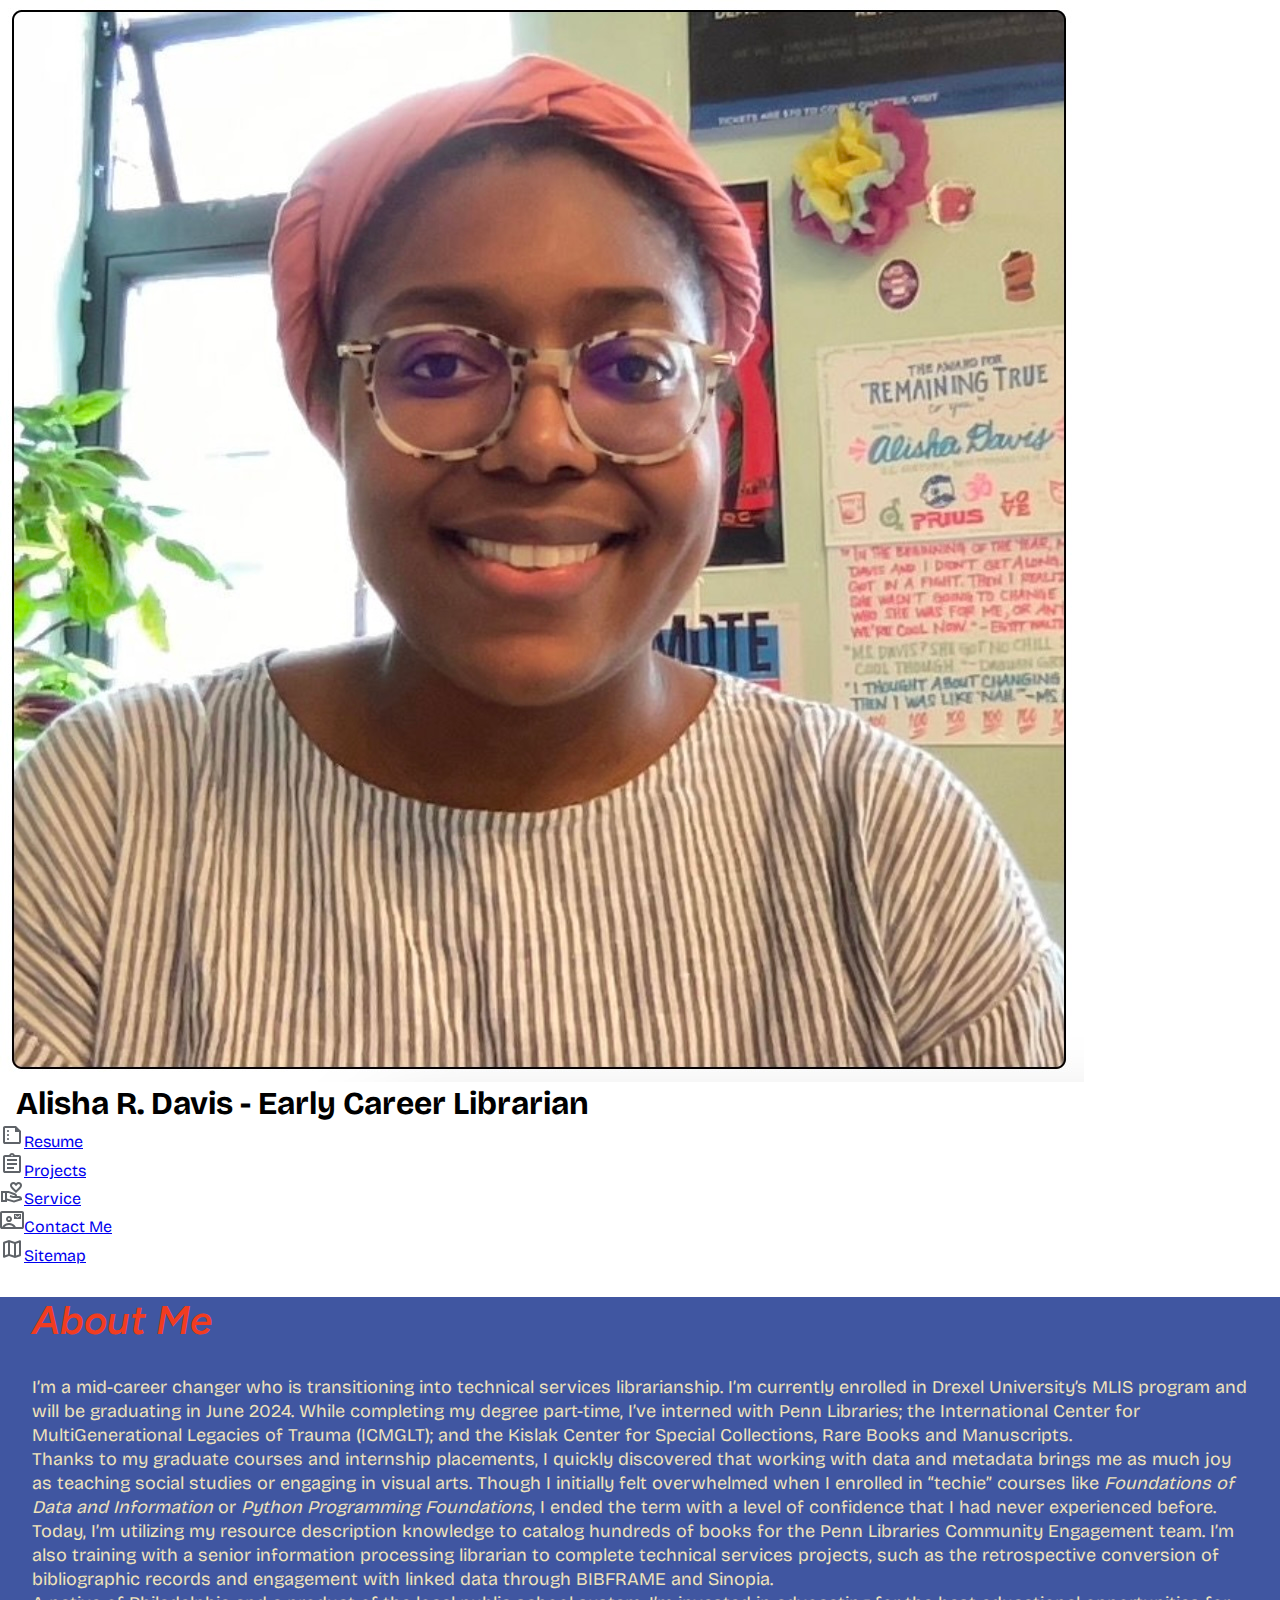
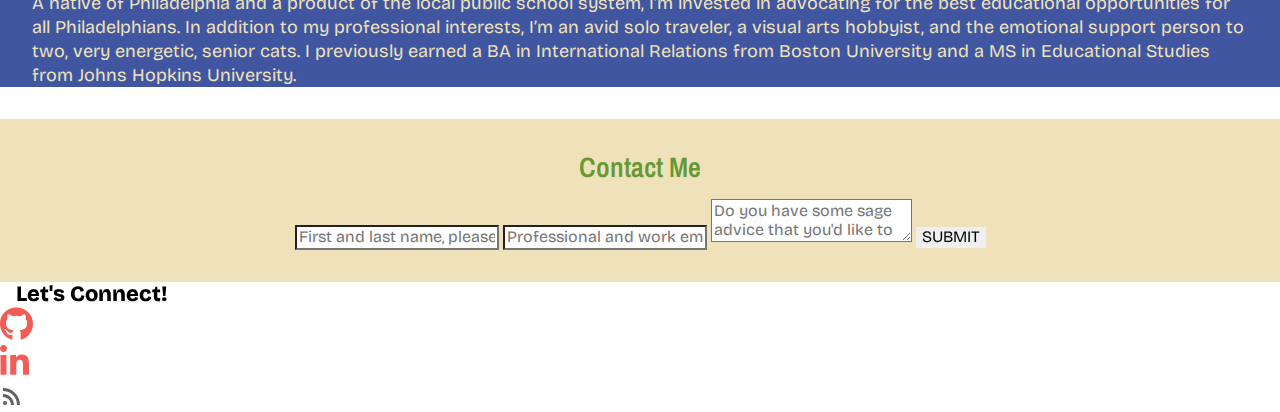
==== commit beb6e07e: "added text, icons, and add. pages for projects" ====
--- a/index.html
+++ b/index.html
@@ -13,31 +13,31 @@
     <!--Style Sheet-->
     <link rel="stylesheet" href="css/styles.css">
 
-    <title>Final Portfolio</title>
+    <title>Landing Page</title>
 </head>
 
 <body>
     <header>
-        <a href="index.html"></a><img src="img/header/AlishaHeadshot.jpg" alt="Alisha headshot">
+        <a href="index.html"><img src="img/header/AlishaHeadshot.jpg" alt="Alisha headshot"></a>
         <h1>Alisha R. Davis - Early Career Librarian</h1>
         
         <nav>
             <ul>
                 
                 <li>
-                    <a href="resume.html"><img src="#" alt="resume logo">Resume</a>
+                    <a href="resume.html"><img src="img/header/icons/resume.svg" alt="resume logo">Resume</a>
                 </li>
                 <li>
-                    <a href="projects.html"><img src="#" alt="projects logo">Projects</a>
+                    <a href="projects.html"><img src="img/header/icons/projects.svg" alt="projects logo">Projects</a>
                 </li>
                 <li>
-                    <a href="#"><img src="#" alt="associations logo">Service</a>
+                    <a href="#"><img src="img/header/icons/volunteer.svg" alt="associations logo">Service</a>
                 </li>
                 <li>
-                    <a href="#"><img src="#" alt="contact logo">Contact Me</a>
+                    <a href="#"><img src="img/header/icons/contact.svg" alt="contact logo">Contact Me</a>
                 </li>
                 <li>
-                    <a href="sitemap.html"><img src="#" alt="sitemap logo">Sitemap</a>
+                    <a href="sitemap.html"><img src="img/header/icons/map.svg" alt="sitemap logo">Sitemap</a>
                 </li>
             </ul>
         </nav>
@@ -71,9 +71,9 @@
     <footer>
         <h2 class="contentSectionSubtitle">Let's Connect!</h2>
             <ul>
-                <li><a href="https://github.com/login""><img src="#" alt="github icon"></a></li>
-                <li><a href="https://linkedin.com/login""><img src="#" alt="linkedin icon"></a></li>
-                <li><a href="http://ardavislibrarianship.com/musings/""><img src="#" alt="professional blog icon"></a></li>
+                <li><a href="https://github.com/ardavis414/INFO552.git"><img src="img/footer/icons/git.svg" alt="github icon"></a></li>
+                <li><a href="https://www.linkedin.com/in/alisha-r-davis/"><img src="img/footer/icons/link.svg" alt="linkedin icon"></a></li>
+                <li><a href="http://ardavislibrarianship.com/musings/"><img src="img/footer/icons/blog icon.svg" alt="professional blog icon"></a></li>
             </ul>
     </footer>
 
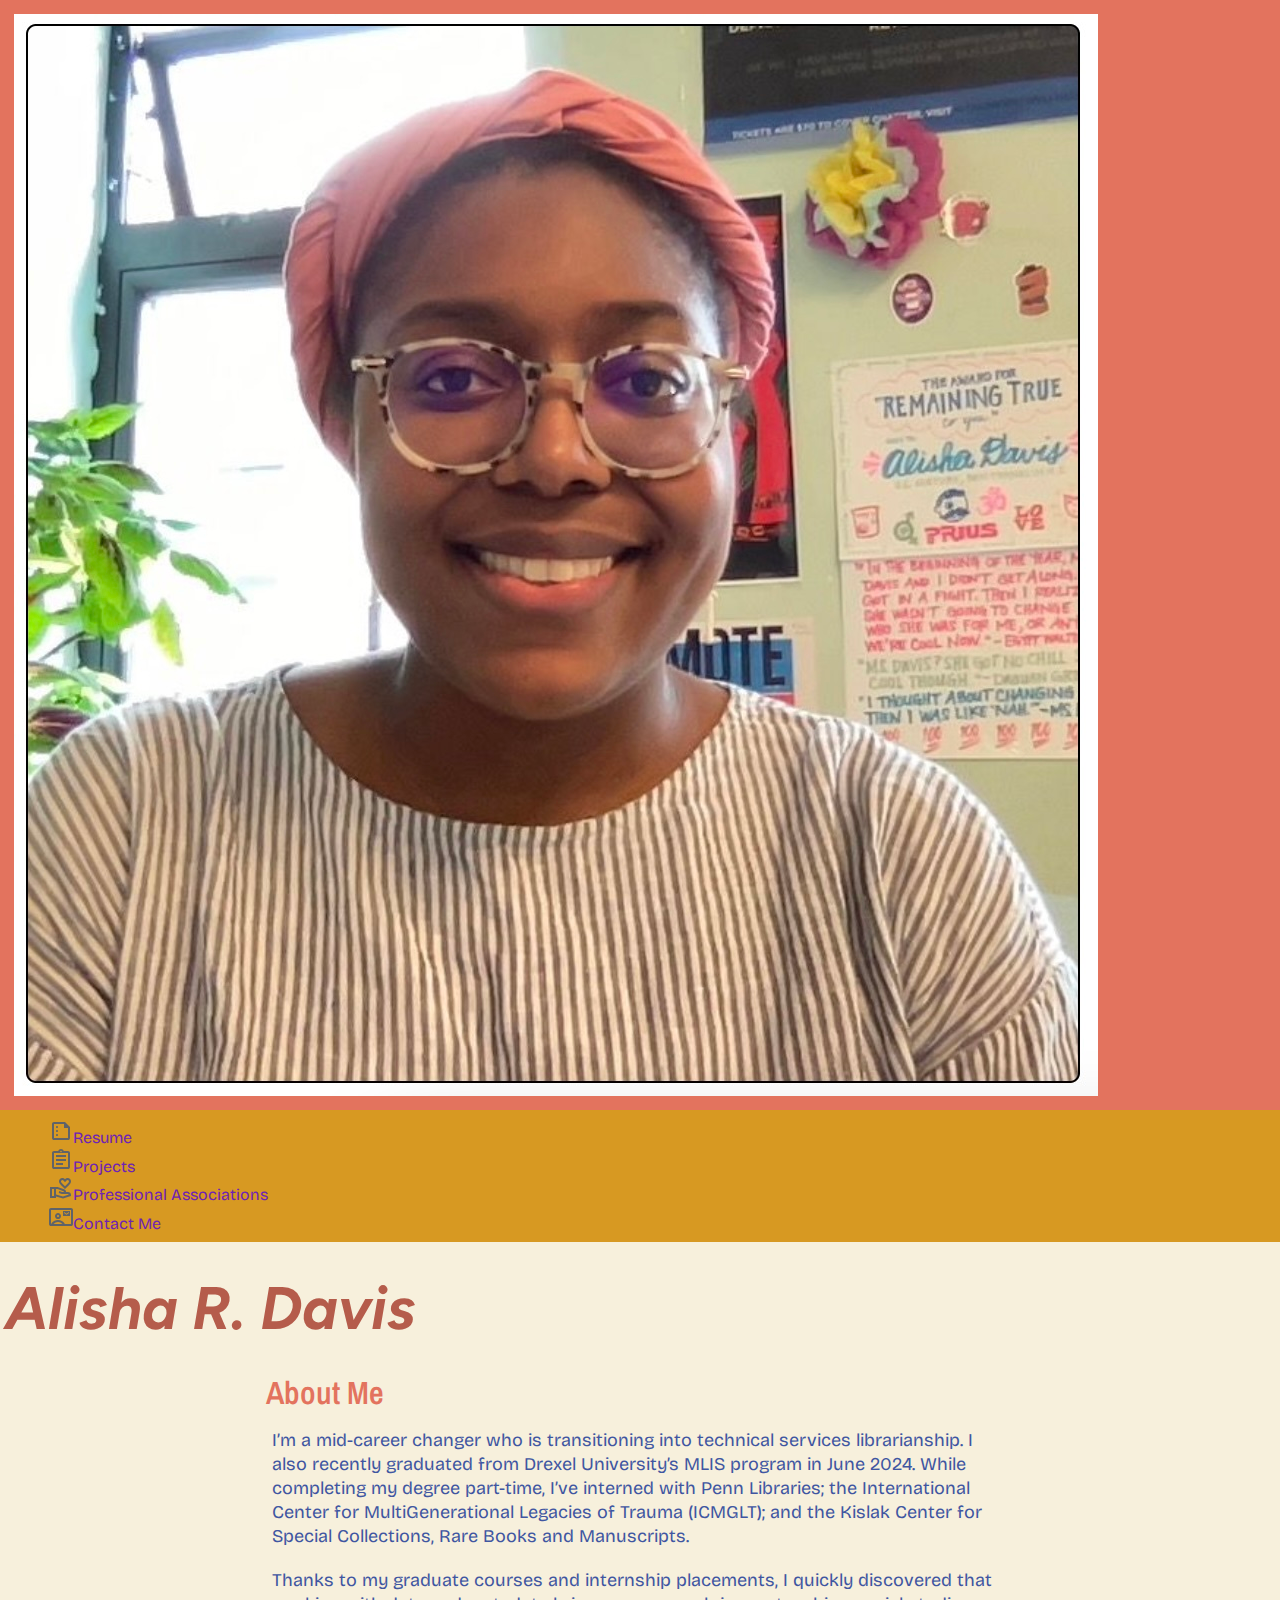
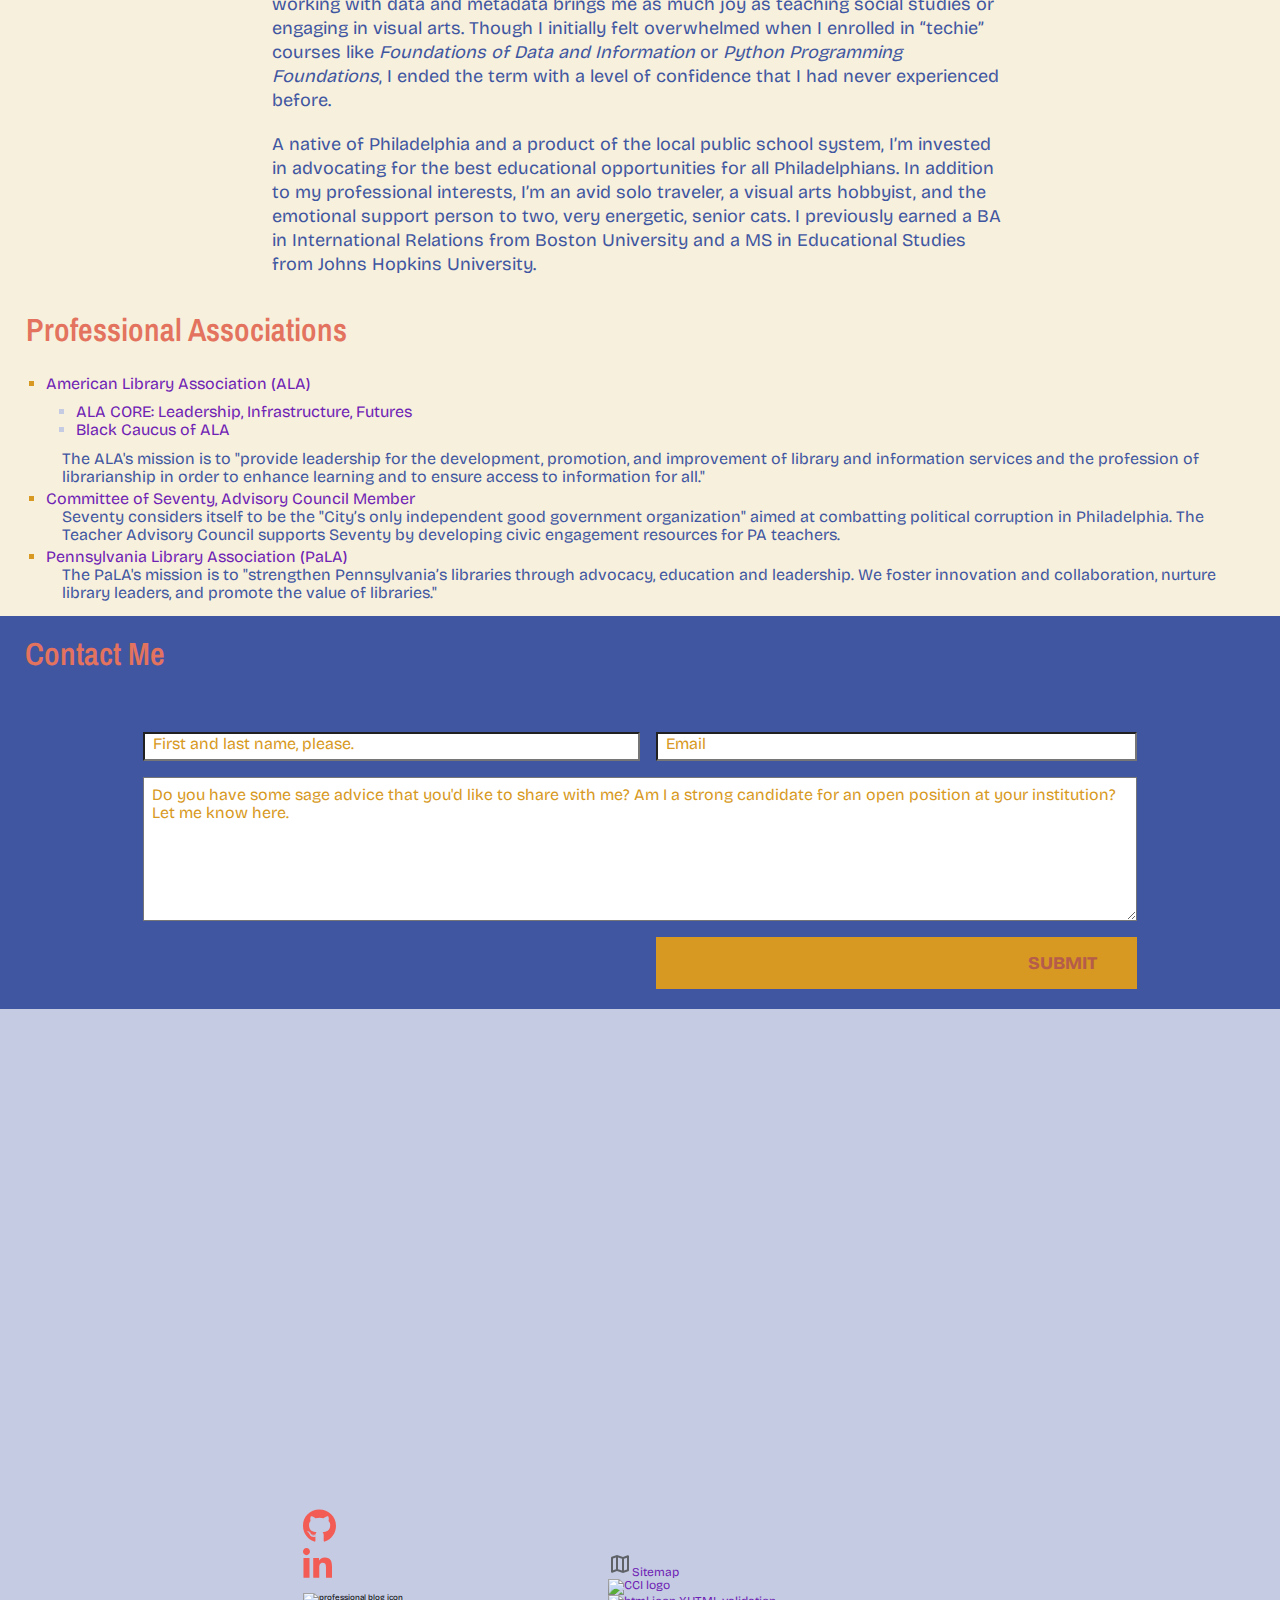
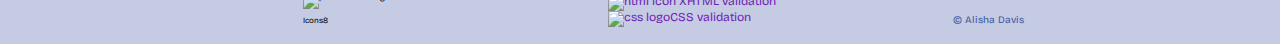
==== commit 6c51a5bc: "sitemap" ====
--- a/index.html
+++ b/index.html
@@ -17,65 +17,122 @@
 </head>
 
 <body>
-    <header>
-        <a href="index.html"><img src="img/header/AlishaHeadshot.jpg" alt="Alisha headshot"></a>
-        <h1>Alisha R. Davis - Early Career Librarian</h1>
+    <header class="xl-grid">
+        <div id="header-container" class="xl-grid-item">
+            <div id="logo-container">
+                <a href="index.html"><img src="img/header/AlishaHeadshot.jpg" alt="Alisha headshot"></a>
+            </div>
+
         
-        <nav>
-            <ul>
-                
-                <li>
-                    <a href="resume.html"><img src="img/header/icons/resume.svg" alt="resume logo">Resume</a>
-                </li>
-                <li>
-                    <a href="projects.html"><img src="img/header/icons/projects.svg" alt="projects logo">Projects</a>
-                </li>
-                <li>
-                    <a href="#"><img src="img/header/icons/volunteer.svg" alt="associations logo">Service</a>
-                </li>
-                <li>
-                    <a href="#"><img src="img/header/icons/contact.svg" alt="contact logo">Contact Me</a>
-                </li>
-                <li>
-                    <a href="sitemap.html"><img src="img/header/icons/map.svg" alt="sitemap logo">Sitemap</a>
-                </li>
-            </ul>
-        </nav>
+            <nav id="main-nav" class="xl-grid-item">
+                <div>
+                <ul>
+                    <li>
+                        <a href="resume.html"><img src="img/header/icons/resume.svg" alt="resume logo">Resume</a>
+                    </li>
+                    <li>
+                        <a href="projects.html"><img src="img/header/icons/projects.svg" alt="projects logo">Projects</a>
+                    </li>
+                    <li>
+                        <a href="index.html#index-service"><img src="img/header/icons/volunteer.svg" alt="associations logo">Professional Associations</a>
+                    </li>
+                    <li>
+                        <a href="index.html#index-contact"><img src="img/header/icons/contact.svg" alt="contact logo">Contact Me</a>
+                    </li>
+                </ul>
+                </div>
+            </nav>
+        </div>
     </header>
+
+    <section id="index-hero" class="xxl-grid header-padding">
+        <h1 class="pageTitle">Alisha R. Davis</h1>
+    </section>
     
-    <section id="index-hero">
-        <div>
-            <h2 class="pageTitle">About Me</h2>
-            <p>I’m a mid-career changer who is transitioning into technical services librarianship. I’m currently enrolled in Drexel University’s MLIS program and will be graduating in June 2024. While completing my degree part-time, I’ve interned with Penn Libraries; the International Center for MultiGenerational Legacies of Trauma (ICMGLT); and the Kislak Center for Special Collections, Rare Books and Manuscripts.</p>
+    <section id="index-aboutMe" class="xxl-grid header-padding">
+        <div class="xxl-grid-item">
+            <h2 class="contentSectionTitle">About Me</h2>
+            <p>I’m a mid-career changer who is transitioning into technical services librarianship. I also recently graduated from Drexel University’s MLIS program in June 2024. While completing my degree part-time, I’ve interned with Penn Libraries; the International Center for MultiGenerational Legacies of Trauma (ICMGLT); and the Kislak Center for Special Collections, Rare Books and Manuscripts.</p>
 
-            <p>Thanks to my graduate courses and internship placements, I quickly discovered that working with data and metadata brings me as much joy as teaching social studies or engaging in visual arts. Though I initially felt overwhelmed when I enrolled in “techie” courses like <em>Foundations of Data and Information</em> or <em>Python Programming Foundations</em>, I ended the term with a level of confidence that I had never experienced before. Today, I’m utilizing my resource description knowledge to catalog hundreds of books for the Penn Libraries Community Engagement team. I’m also training with a senior information processing librarian to complete technical services projects, such as the retrospective conversion of bibliographic records and engagement with linked data through BIBFRAME and Sinopia.</p>
+            <p>Thanks to my graduate courses and internship placements, I quickly discovered that working with data and metadata brings me as much joy as teaching social studies or engaging in visual arts. Though I initially felt overwhelmed when I enrolled in “techie” courses like <em>Foundations of Data and Information</em> or <em>Python Programming Foundations</em>, I ended the term with a level of confidence that I had never experienced before.</p>
             
             <p>A native of Philadelphia and a product of the local public school system, I’m invested in advocating for the best educational opportunities for all Philadelphians. In addition to my professional interests, I’m an avid solo traveler, a visual arts hobbyist, and the emotional support person to two, very energetic, senior cats. I previously earned a BA in International Relations from Boston University and a MS in Educational Studies from Johns Hopkins University.</p>
         </div>
     </section>
 
     <section id="index-service">
+        <div>
+            <h2 class="contentSectionTitle">Professional Associations</h2>
+            <ul>
+                <li class="li_a">
+                    <a href=https://www.ala.org/">American Library Association (ALA)</a>
+                </li>
+                    <ul>
+                        <li class="li_b">
+                            <a href="https://www.ala.org/core">ALA CORE: Leadership, Infrastructure, Futures</a>
+                        </li>
+                        <li class="li_b">
+                            <a href="https://www.bcala.org/">Black Caucus of ALA</a>
+                        </li>
+                    </ul>
+                <p>The ALA's mission is to "provide leadership for the development, promotion, and improvement of library and information services and the profession of librarianship in order to enhance learning and to ensure access to information for all."</p>
+                <li class="li_a">
+                    <a href="https://seventy.org/youth-civics/teacher-advisory-council/members">Committee of Seventy, Advisory Council Member</a>
+                </li>
+                    <p>Seventy considers itself to be the "City’s only independent good government organization" aimed at combatting political corruption in Philadelphia. The Teacher Advisory Council supports Seventy by developing civic engagement resources for PA teachers.</p>
 
+                <li class="li_a">
+                    <a href="https://www.palibraries.org/">Pennsylvania Library Association (PaLA)</a>
+                </li>
+                    <p>The PaLA's mission is to "strengthen Pennsylvania’s libraries through advocacy, education and leadership. We foster innovation and collaboration, nurture library leaders, and promote the value of libraries."</p>
+            </ul>
+        </div>
     </section>
 
-    <section id="index-contact">
-        <h1 class="contentSectionTitle">Contact Me</h1>
-        <form action="#">
+    <section id="index-contact" class="xxl-grid">
+        <h2 class="contentSectionTitle">Contact Me</h2>
+    <form action="#" class="xxl-grid-item">
+        <div id="contact-name">
             <input type="text" placeholder="First and last name, please.">
-            <input type="email" placeholder="Professional and work emails are preferred.">
+        </div>
+        <div id="contact-email">
+            <input type="email" placeholder="Email">
+        </div>
+        <div id="contact-message">
             <textarea placeholder="Do you have some sage advice that you'd like to share with me? Am I a strong candidate for an open position at your institution? Let me know here."></textarea>
-            <button>SUBMIT</button>
-        </form>
+        </div>
+        <div id="contact-button">
+            <button class="yellowButton">SUBMIT</button>
+        </div>  
+    </form>
     </section>
 
+    
     <footer>
-        <h2 class="contentSectionSubtitle">Let's Connect!</h2>
+        <div id="socialMedia">
             <ul>
-                <li><a href="https://github.com/ardavis414/INFO552.git"><img src="img/footer/icons/git.svg" alt="github icon"></a></li>
+                <li><a ref="https://github.com/ardavis414/INFO552.git"><img src="img/footer/icons/git.svg" alt="github icon"></a></li>
                 <li><a href="https://www.linkedin.com/in/alisha-r-davis/"><img src="img/footer/icons/link.svg" alt="linkedin icon"></a></li>
-                <li><a href="http://ardavislibrarianship.com/musings/"><img src="img/footer/icons/blog icon.svg" alt="professional blog icon"></a></li>
+                <li><a href="http://ardavislibrarianship.com/musings/"><img src="img/footer/icons/icons8-wordpress.svg" alt="professional blog icon"></a></li>
+                <li><a target="_blank" href="https://icons8.com">Icons8</a></li> 
             </ul>
+        </div>
+
+        <div id="resourcesReq">   
+            <ul>
+                <li><a href="sitemap.html"><img src="img/header/icons/map.svg" alt="sitemap logo">Sitemap</a></li>
+                <li><a href="https://drexel.edu/cci/"><img src="img/Original Images/computing-primary-gold_white.png" alt="CCI logo"></a></li>
+                <li><a href="#"><img src="img/footer/icons/html.svg" alt="html icon"> XHTML validation</a></li>
+                <li><a href="#"><img src="img/footer/icons/icons8-css-64.png" alt="css logo">CSS validation</a></li>
+            </ul>
+        </div>
+        
+        <div id="copyright-statement"> 
+            
+            <p>© Alisha Davis</p>
+        </div>
     </footer>
+    
 
     <script src="js/scripts-dist.js"></script>
     
--- a/css/styles.css
+++ b/css/styles.css
@@ -14,11 +14,14 @@
   --black: #000000;
   --white: #ffffff;
   --greenDark: #669933;
-  --whiteDutch: #efe2ba;
+  --whiteDutchLite: #f7f0dc;
   --yellowGoldenrod: #d79922;
   --blueDark: #4056a1;
   --blueLight: #c5cbe3;
+  --blueViolet: #6e22b4;
   --redVermillion: #f13c20;
+  --orangeTerracotta: #E3735E;
+  --orangeDark: #B55C4B;
 }
 
 /*! normalize.css v8.0.1 | MIT License | github.com/necolas/normalize.css */
@@ -337,16 +340,13 @@
 /* =============
     Base
 ============= */
+html {
+  scroll-behavior: smooth;
+}
+
 ul {
-  padding: 0;
   margin: 0;
-}
-ul li {
   list-style: none;
-}
-
-.hide-img {
-  display: none;
 }
 
 /* =============
@@ -357,38 +357,70 @@
   font-optical-sizing: auto;
 }
 
+.li_a {
+  list-style-type: square;
+  color: var(--yellowGoldenrod);
+}
+
+.li_b {
+  list-style-type: circle;
+  color: var(--blueLight);
+}
+
 h1, h2, h3, h4, h5 {
-  padding: 0 16px;
+  padding: 0;
   margin: 0;
 }
 
 p {
   color: var(--blueDark);
-  padding: 0 16px;
+  padding: 0 16px 3px;
   margin: 0;
 }
 
 .pageTitle {
   font-family: "Figtree", sans-serif;
   font-optical-sizing: auto;
-  color: var(--redVermillion);
+  color: var(--orangeDark);
   font-size: 2.5rem;
-  font-weight: 600;
+  font-weight: 700;
   font-style: italic;
-  margin-bottom: 32px;
+  padding-top: 16px;
+  margin-left: 5px;
+}
+@media (min-width: 768px) {
+  .pageTitle {
+    font-size: 3.75rem;
+  }
 }
 
 .contentSectionTitle {
   font-family: "Archivo Narrow", sans-serif;
-  color: var(--greenDark);
+  color: var(--orangeTerracotta);
   font-size: 1.75rem;
   font-weight: 600;
-  margin-bottom: 16px;
+  padding-bottom: 16px;
+  margin-left: 10px;
+}
+@media (min-width: 768px) {
+  .contentSectionTitle {
+    font-size: 2rem;
+  }
 }
 
 .contentSectionSubtitle {
-  font-size: 1.375rem;
+  font-family: "Archivo Narrow", sans-serif;
+  color: var(--greenDark);
+  font-size: 1.25rem;
   font-weight: 800;
+  margin-left: 10px;
+}
+
+.break-point::before {
+  content: "hiddentext";
+  font-size: 0;
+  display: block;
+  line-height: 0;
 }
 
 /* =============
@@ -399,9 +431,9 @@
   cursor: pointer;
 }
 
-.whiteButton {
-  background-color: var(--blueLight);
-  color: var(--black);
+.yellowButton {
+  background-color: var(--yellowGoldenrod);
+  color: var(--orangeDark);
   font-size: 1.125rem;
   font-weight: 800;
   padding: 16px 40px;
@@ -431,35 +463,462 @@
 /* =============
     Navigation
 ============= */
+a {
+  text-decoration: none;
+}
+
+#main-nav {
+  background-color: var(--yellowGoldenrod);
+  padding: 9px;
+}
+
+div ul li {
+  text-align: left;
+}
+div ul li a:link, div ul li a:visited {
+  color: var(--blueViolet);
+  -webkit-transition: 0.25s;
+  transition: 0.25s;
+}
+div ul li i {
+  color: var(--white);
+  margin-left: 8px;
+}
+div ul li a:hover, div ul li a:active {
+  color: var(--white);
+}
+
 /* =============
     Header
 ============= */
+header {
+  background-color: var(--orangeTerracotta);
+  top: 0;
+  left: 0;
+  right: 0;
+  width: 100%;
+}
+header #header-container {
+  display: -ms-grid;
+  display: grid;
+  -ms-grid-columns: 20% auto;
+  grid-template-columns: 20% auto;
+      grid-template-areas: "logo burger" "nav nav";
+}
+@media (min-width: 768px) {
+  header #header-container {
+    -ms-grid-columns: 30% auto;
+    grid-template-columns: 30% auto;
+    -ms-grid-columns: "logo nav";
+    grid-template-columns: "logo nav";
+  }
+}
+@media (min-width: 1024px) {
+  header #header-container {
+    -ms-grid-columns: 40% auto;
+    grid-template-columns: 40% auto;
+  }
+}
+@media (min-width: 1200px) {
+  header #header-container {
+    -ms-grid-columns: 45% auto;
+    grid-template-columns: 45% auto;
+  }
+}
+@media (min-width: 1440px) {
+  header #header-container {
+    -ms-grid-columns: 50% auto;
+    grid-template-columns: 50% auto;
+  }
+}
+header #header-container #logo-container {
+  -ms-grid-row: 1;
+  -ms-grid-column: 1;
+  padding: 14px 0 10px 14px;
+  grid-area: logo;
+}
+header #header-container #main-nav {
+  -ms-grid-row: 2;
+  -ms-grid-column: 1;
+  -ms-grid-column-span: 2;
+  grid-area: nav;
+}
+
 /* =============
     Footer
 ============= */
+footer {
+  background-color: var(--blueLight);
+  height: 23vh;
+  display: -webkit-box;
+  display: -ms-flexbox;
+  display: flex;
+  -webkit-box-pack: center;
+      -ms-flex-pack: center;
+          justify-content: center;
+  -webkit-box-align: end;
+      -ms-flex-align: end;
+          align-items: flex-end;
+  padding-left: 20px;
+  padding-bottom: 5px;
+}
+@media (min-width: 1024px) {
+  footer {
+    height: 70vh;
+  }
+}
+footer #socialMedia ul {
+  padding: 10px 4vw 12px;
+  display: inline-block;
+  -webkit-box-align: left;
+      -ms-flex-align: left;
+          align-items: left;
+}
+footer #socialMedia ul li a {
+  color: var(--orangeBurnt);
+  font-size: 0.5rem;
+}
+footer #resourcesReq ul {
+  padding: 10px 12vw 12px;
+  display: inline-block;
+  -webkit-box-align: right;
+      -ms-flex-align: right;
+          align-items: right;
+}
+footer #resourcesReq ul li {
+  font-size: 0.75rem;
+}
+footer #copyright-statement {
+  padding: 10px 8px;
+  display: inline-block;
+  -webkit-box-align: right;
+      -ms-flex-align: right;
+          align-items: right;
+}
+footer #copyright-statement p {
+  font-size: 0.625rem;
+}
+
 #index-hero {
-  margin: 32px 0;
-  text-align: left;
-  background-color: var(--blueDark);
+  padding: 16px 0;
+  text-align: left;
+  background-color: var(--whiteDutchLite);
 }
 #index-hero > div {
   padding: 0 16px;
 }
+@media (min-width: 768px) {
+  #index-hero > div {
+    padding: 0 56px;
+  }
+}
+@media (min-width: 1024px) {
+  #index-hero > div {
+    padding: 0 20vw;
+  }
+}
+@media (min-width: 1440px) {
+  #index-hero > div {
+    padding: 0 400px;
+  }
+}
 #index-hero > div p {
   font-size: 1.125rem;
-  color: var(--whiteDutch);
+  color: var(--blueDark);
   line-height: 1.5rem;
-}
-#index-hero > div button {
-  margin: 32px 0;
-}
-#index-hero img {
+  padding-bottom: 20px;
+}
+
+#index-aboutMe {
+  padding: 16px 0;
+  text-align: left;
+  background-color: var(--whiteDutchLite);
+}
+#index-aboutMe > div {
+  padding: 0 16px;
+}
+@media (min-width: 768px) {
+  #index-aboutMe > div {
+    padding: 0 56px;
+  }
+}
+@media (min-width: 1024px) {
+  #index-aboutMe > div {
+    padding: 0 20vw;
+  }
+}
+@media (min-width: 1440px) {
+  #index-aboutMe > div {
+    padding: 0 400px;
+  }
+}
+#index-aboutMe > div p {
+  font-size: 1.125rem;
+  color: var(--blueDark);
+  line-height: 1.5rem;
+  padding-bottom: 20px;
+}
+
+#index-service {
+  background-color: var(--whiteDutchLite);
+}
+#index-service > div {
+  padding: 0 16px;
+}
+#index-service > div ul {
+  padding: 10px 30px;
+}
+#index-service > div ul li {
+  list-style-type: square;
+}
+#index-service > div ul li ul li {
+  list-style-type: square;
+}
+
+#projects-hero {
+  padding: 32px 0;
+  text-align: left;
+  background-color: var(--whiteDutchLite);
+}
+
+#projects-list {
+  background-color: var(--whiteDutchLite);
+}
+#projects-list > div {
+  padding: 0 16px;
+}
+#projects-list > div ul {
+  padding: 0 30px;
+}
+#projects-list > div ul li {
+  list-style-type: square;
+}
+#projects-list > div ul li ul li {
+  list-style-type: square;
+}
+
+#projects-reference {
+  text-align: left;
+  padding: 32px 16px;
+  background-color: var(--whiteDutchLite);
+}
+#projects-reference > div {
+  padding: 16px 30px;
+}
+
+#projects-MODS {
+  text-align: left;
+  padding: 32px 16px;
+  background-color: var(--whiteDutchLite);
+}
+#projects-MODS > div {
+  padding: 16px 30px;
+}
+
+#resume-hero {
+  padding: 20px 16px;
+  text-align: left;
+  background-color: var(--whiteDutchLite);
+}
+
+#resume-pdf {
+  text-align: left;
+  padding: 5px 16px;
+  background-color: var(--whiteDutchLite);
+}
+#resume-pdf > div {
+  padding: 16px 30px 20px;
+}
+
+#sitemap-hero {
+  text-align: center;
+  background-color: var(--whiteDutchLite);
+}
+
+#sitemap-container {
+  text-align: left;
+  background-color: var(--whiteDutchLite);
+}
+#sitemap-container > div {
+  padding: none;
+}
+
+#pl-hero {
+  padding: 16px 0;
+  text-align: left;
+  background-color: var(--whiteDutchLite);
+}
+
+#pl-PLCE {
+  background-color: var(--whiteDutchLite);
+}
+#pl-PLCE > div {
+  padding: 0 16px;
+}
+#pl-PLCE > div p {
+  padding: 0 30px;
+}
+
+#pl-IPC {
+  background-color: var(--whiteDutchLite);
+}
+#pl-IPC > div {
+  padding: 0 16px;
+}
+#pl-IPC > div p {
+  padding: 0 30px;
+}
+
+#cp-hero {
+  padding: 16px 0;
+  text-align: left;
+  background-color: var(--whiteDutchLite);
+}
+
+#cp-ICMGLT {
+  background-color: var(--whiteDutchLite);
+}
+#cp-ICMGLT > div {
+  padding: 0 16px;
+}
+#cp-ICMGLT > div p {
+  padding: 0 30px;
+}
+
+#cp-List {
+  background-color: var(--whiteDutchLite);
+}
+#cp-List ul {
+  padding: 0 22px 5px;
+}
+#cp-List ul li {
+  color: var(--blueDark);
+}
+
+#cp-Kislak {
+  background-color: var(--whiteDutchLite);
+}
+#cp-Kislak > div {
+  padding: 0 16px;
+}
+#cp-Kislak > div p {
+  padding: 0 30px;
+}
+
+#index-contact {
+  padding: 20px 15px 20px;
+  background-color: var(--blueDark);
+}
+#index-contact form {
+  display: -ms-grid;
+  display: grid;
+  gap: 16px;
+  -ms-grid-rows: 50px 16px 60px 16px 200px 16px auto;
+  grid-template-rows: 50px 60px 200px auto;
+}
+@media (min-width: 768px) {
+  #index-contact form {
+    padding: 0 10vw;
+    -ms-grid-columns: 50% auto;
+    grid-template-columns: 50% auto;
+    -ms-grid-rows: 8vh 16vh auto;
+    grid-template-rows: 8vh 16vh auto;
+        grid-template-areas: "name email" "message message" ". send-button";
+  }
+}
+#index-contact form div {
+  background-color: var(--blueDark);
+  display: -webkit-box;
+  display: -ms-flexbox;
+  display: flex;
+  -webkit-box-align: end;
+      -ms-flex-align: end;
+          align-items: flex-end;
+}
+#index-contact form div input {
   width: 100%;
-}
-
-#index-contact {
-  padding: 32px 16px;
-  background-color: var(--whiteDutch);
-  color: var(--redVermillion);
-  text-align: center;
+  padding-bottom: 5px;
+  padding-left: 8px;
+  -webkit-box-sizing: border-box;
+          box-sizing: border-box;
+}
+#index-contact form div textarea {
+  padding-top: 8px;
+  height: 100%;
+  width: 100%;
+  padding-left: 8px;
+  -webkit-box-sizing: border-box;
+          box-sizing: border-box;
+}
+#index-contact form div ::-ms-input-placeholder { /* Edge 12-18 */
+  background-color: var(--whiteDutchLite);
+}
+#index-contact form div ::-webkit-input-placeholder {
+  color: var(--yellowGoldenrod);
+  opacity: 1;
+}
+#index-contact form div ::-moz-placeholder {
+  color: var(--yellowGoldenrod);
+  opacity: 1;
+}
+#index-contact form div :-ms-input-placeholder {
+  color: var(--yellowGoldenrod);
+  opacity: 1;
+}
+#index-contact form div ::placeholder {
+  color: var(--yellowGoldenrod);
+  opacity: 1;
+}
+@media (min-width: 768px) {
+  #index-contact form #contact-name {
+    grid-area: name;
+  }
+}
+@media (min-width: 768px) {
+  #index-contact form #contact-email {
+    grid-area: email;
+  }
+}
+#index-contact form #contact-message {
+  -webkit-box-align: start;
+      -ms-flex-align: start;
+          align-items: flex-start;
+}
+@media (min-width: 768px) {
+  #index-contact form #contact-message {
+    grid-area: message;
+  }
+}
+#index-contact form #contact-button {
+  -webkit-box-align: start;
+      -ms-flex-align: start;
+          align-items: flex-start;
+  -webkit-box-pack: end;
+      -ms-flex-pack: end;
+          justify-content: flex-end;
+  background-color: var(--yellowGoldenrod);
+}
+@media (min-width: 768px) {
+  #index-contact form #contact-button {
+    grid-area: send-button;
+  }
+}
+@media (min-width: 768px) {
+  #index-contact form #contact-name {
+    -ms-grid-row: 1;
+    -ms-grid-column: 1;
+  }
+  #index-contact form #contact-email {
+    -ms-grid-row: 1;
+    -ms-grid-column: 2;
+  }
+  #index-contact form #contact-message {
+    -ms-grid-row: 2;
+    -ms-grid-column: 1;
+    -ms-grid-column-span: 2;
+  }
+  #index-contact form #contact-button {
+    -ms-grid-row: 3;
+    -ms-grid-column: 2;
+  }
 }